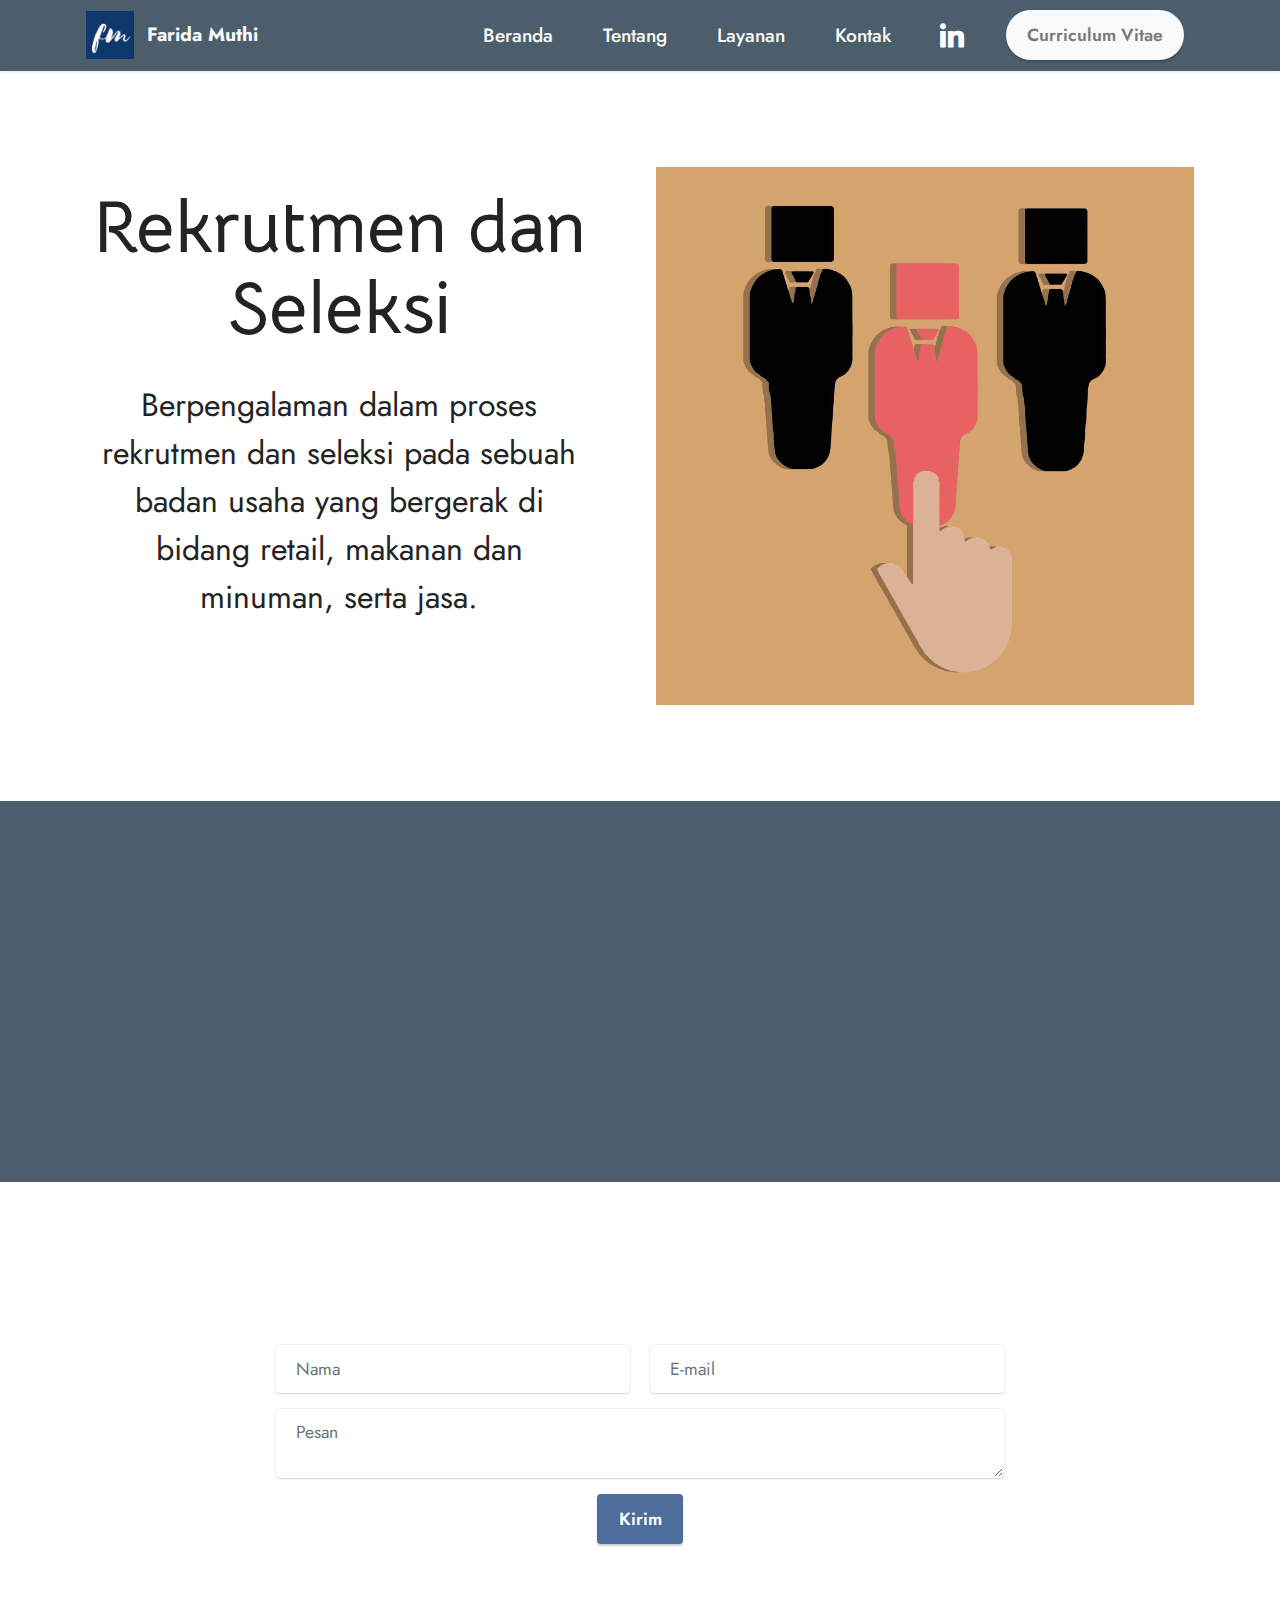
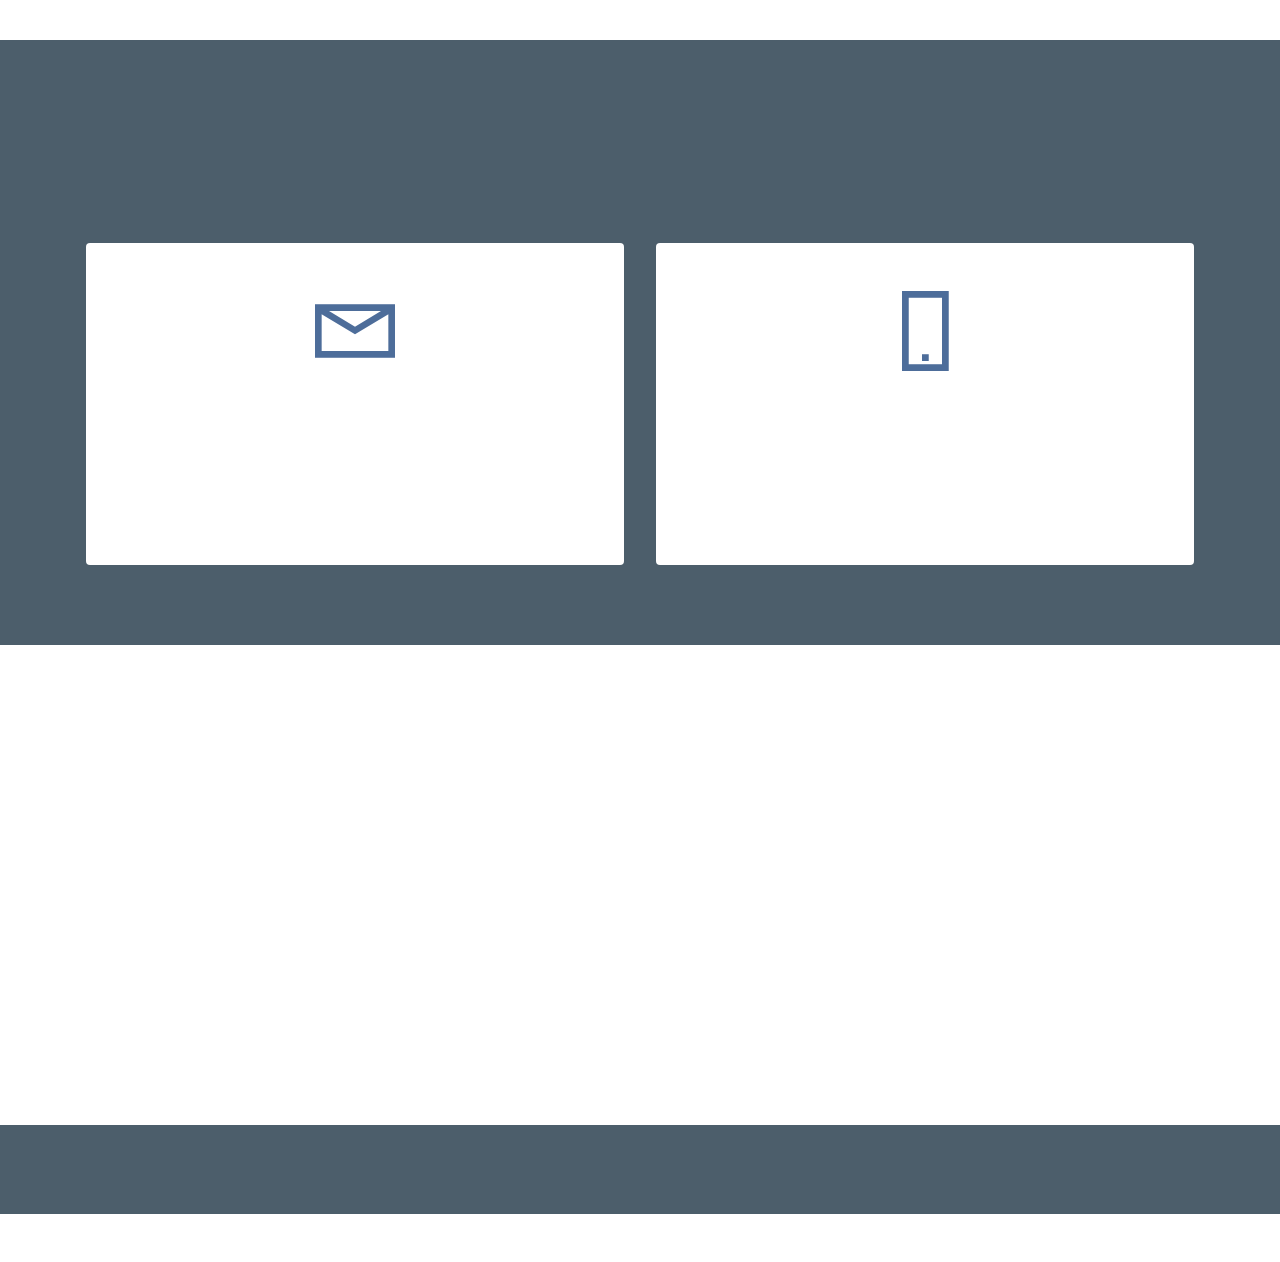
==== page1.html @ 834558ed "create github pages" ====
<!DOCTYPE html>
<html  >
<head>
  <!-- Site made with Mobirise Website Builder v5.6.0, https://mobirise.com -->
  <meta charset="UTF-8">
  <meta http-equiv="X-UA-Compatible" content="IE=edge">
  <meta name="generator" content="Mobirise v5.6.0, mobirise.com">
  <meta name="viewport" content="width=device-width, initial-scale=1, minimum-scale=1">
  <link rel="shortcut icon" href="assets/images/bailey-dupont-1.png" type="image/x-icon">
  <meta name="description" content="">
  
  
  <title>Rekrutmen dan Seleksi</title>
  <link rel="stylesheet" href="assets/web/assets/mobirise-icons2/mobirise2.css">
  <link rel="stylesheet" href="assets/bootstrap/css/bootstrap.min.css">
  <link rel="stylesheet" href="assets/bootstrap/css/bootstrap-grid.min.css">
  <link rel="stylesheet" href="assets/bootstrap/css/bootstrap-reboot.min.css">
  <link rel="stylesheet" href="assets/animatecss/animate.css">
  <link rel="stylesheet" href="assets/dropdown/css/style.css">
  <link rel="stylesheet" href="assets/socicon/css/styles.css">
  <link rel="stylesheet" href="assets/theme/css/style.css">
  <link rel="preload" href="https://fonts.googleapis.com/css?family=Bellota+Text:300,300i,400,400i,700,700i&display=swap" as="style" onload="this.onload=null;this.rel='stylesheet'">
  <noscript><link rel="stylesheet" href="https://fonts.googleapis.com/css?family=Bellota+Text:300,300i,400,400i,700,700i&display=swap"></noscript>
  <link rel="preload" href="https://fonts.googleapis.com/css2?family=Jost:ital,wght@0,400;0,700;1,400;1,700&display=swap&display=swap" as="style" onload="this.onload=null;this.rel='stylesheet'">
  <noscript><link rel="stylesheet" href="https://fonts.googleapis.com/css2?family=Jost:ital,wght@0,400;0,700;1,400;1,700&display=swap&display=swap"></noscript>
  <link rel="preload" as="style" href="assets/mobirise/css/mbr-additional.css"><link rel="stylesheet" href="assets/mobirise/css/mbr-additional.css" type="text/css">
  
  
  
  
</head>
<body>
  
  <section data-bs-version="5.1" class="menu menu1 cid-sYSXwxnLnl" once="menu" id="menu1-2">
    

    <nav class="navbar navbar-dropdown navbar-expand-lg">
        <div class="container">
            <div class="navbar-brand">
                <span class="navbar-logo">
                    <a href="index.html#top">
                        <img src="assets/images/bailey-dupont-1.png" alt="Mobirise" style="height: 3rem;">
                    </a>
                </span>
                <span class="navbar-caption-wrap"><a class="navbar-caption text-white text-primary display-7" href="index.html#top">Farida Muthi</a></span>
            </div>
            <button class="navbar-toggler" type="button" data-toggle="collapse" data-bs-toggle="collapse" data-target="#navbarSupportedContent" data-bs-target="#navbarSupportedContent" aria-controls="navbarNavAltMarkup" aria-expanded="false" aria-label="Toggle navigation">
                <div class="hamburger">
                    <span></span>
                    <span></span>
                    <span></span>
                    <span></span>
                </div>
            </button>
            <div class="collapse navbar-collapse" id="navbarSupportedContent">
                <ul class="navbar-nav nav-dropdown" data-app-modern-menu="true"><li class="nav-item"><a class="nav-link link text-white text-primary display-7" href="index.html#header1-0">Beranda</a></li><li class="nav-item"><a class="nav-link link text-white text-primary display-7" href="index.html#features12-6">Tentang</a></li>
                    <li class="nav-item"><a class="nav-link link text-white text-primary display-7" href="index.html#features3-4">Layanan</a></li>
                    <li class="nav-item"><a class="nav-link link text-white text-primary display-7" href="page3.html#contacts1-q">Kontak</a>
                    </li></ul>
                <div class="icons-menu">
                    <a class="iconfont-wrapper" href="https://www.linkedin.com/in/farida-muthi-ah-nufikarrahmah-3ab0201bb" target="_blank">
                        <span class="p-2 mbr-iconfont socicon-linkedin socicon"></span>
                    </a>
                    
                    
                    
                </div>
                <div class="navbar-buttons mbr-section-btn"><a class="btn btn-white display-4" href="https://docs.google.com/document/d/1shDUPEkPM0B78n5rnHs5VSztVj6Z0UzP/edit?usp=sharing&ouid=105430754308481717440&rtpof=true&sd=true">Curriculum Vitae</a></div>
            </div>
        </div>
    </nav>
</section>

<section data-bs-version="5.1" class="features11 cid-sYSXwyPkC7" id="features12-4">

    
    
    <div class="container">
        <div class="row align-items-center">
            <div class="col-12 col-lg">
                <div class="card-wrapper">
                    <div class="card-box">
                        <h4 class="card-title mbr-fonts-style mb-4 display-1"><strong>Rekrutmen dan Seleksi</strong></h4>
                        <p class="mbr-text mbr-fonts-style mb-4 display-5">Berpengalaman dalam proses rekrutmen dan seleksi pada sebuah badan usaha yang bergerak di bidang retail, makanan dan minuman, serta jasa.</p><p><br></p><p></p>
                        <div class="mbr-text mbr-fonts-style counter-container display-7"></div>
                        
                    </div>
                </div>
            </div>
            <div class="col-12 col-lg-6 md-pb">
                <div class="image-wrapper">
                    <img src="assets/images/mbr-4.png" alt="Mobirise">
                </div>
            </div>
        </div>
    </div>
</section>

<section data-bs-version="5.1" class="content8 cid-sYT0D0Eu7Q" id="content8-a">
    
    <div class="container">
        <div class="row justify-content-center">
            <div class="counter-container col-md-12 col-lg-10">
                
                <div class="mbr-text mbr-fonts-style display-7">
                    <ul>
                        <li><strong>Mendapatkan calon kandidat sebanyak-banyaknya.&nbsp;</strong>Anda tidak perlu bingung untuk mendapatkan banyak calon karyawan. <a href="page1.html#form5-s" class="text-warning text-primary">Coba sekarang!</a></li>
                        <li><strong>Proses seleksi dengan berbagai rangkaian tes. </strong>Semua proses akan ditangani dengan maksimal. <a href="page1.html#form5-s" class="text-warning text-primary">Coba sekarang!</a></li>
                        <li><strong>Penuhi posisi dengan kandidat terbaik. </strong>Dapatkan karyawan yang tepat untuk posisi terbaik perusahaan. <a href="page1.html#form5-s" class="text-warning text-primary">Coba sekarang!</a></li>
                    </ul>
                </div>
            </div>
        </div>
    </div>
</section>

<section data-bs-version="5.1" class="form5 cid-sZjpmdF2rJ" id="form5-s">
    
    
    <div class="container">
        <div class="mbr-section-head">
            <h3 class="mbr-section-title mbr-fonts-style align-center mb-0 display-2">
                <strong>Kirim Pesan</strong></h3>
            
        </div>
        <div class="row justify-content-center mt-4">
            <div class="col-lg-8 mx-auto mbr-form" data-form-type="formoid">
                <form action="https://mobirise.eu/" method="POST" class="mbr-form form-with-styler" data-form-title="Form Name"><input type="hidden" name="email" data-form-email="true" value="5MX0TG/jhvuddxsSS+L6E8cNlAWQXwQp5PQRH2P7K+poK5fKbwC+MyLjczdYlK3WTxWCQoKgL7465f/I40ixC6d3LB/Njp+lbtdcK78lYhuCUIp1bmclO8O9xiwnNzel">
                    <div class="row">
                        <div hidden="hidden" data-form-alert="" class="alert alert-success col-12">Thanks for filling out the form!</div>
                        <div hidden="hidden" data-form-alert-danger="" class="alert alert-danger col-12">
                            Oops...! some problem!
                        </div>
                    </div>
                    <div class="dragArea row">
                        <div class="col-md col-sm-12 form-group mb-3" data-for="name">
                            <input type="text" name="name" placeholder="Nama" data-form-field="name" class="form-control" value="" id="name-form5-s">
                        </div>
                        <div class="col-md col-sm-12 form-group mb-3" data-for="email">
                            <input type="email" name="email" placeholder="E-mail" data-form-field="email" class="form-control" value="" id="email-form5-s">
                        </div>
                        
                        <div class="col-12 form-group mb-3" data-for="textarea">
                            <textarea name="textarea" placeholder="Pesan" data-form-field="textarea" class="form-control" id="textarea-form5-s"></textarea>
                        </div>
                        <div class="col-lg-12 col-md-12 col-sm-12 align-center mbr-section-btn"><button type="submit" class="btn btn-primary display-4">Kirim</button></div>
                    </div>
                </form>
            </div>
        </div>
    </div>
</section>

<section data-bs-version="5.1" class="contacts1 cid-sYSXwBkGWJ" id="contacts1-7">

    

    
    <div class="container">
        <div class="mbr-section-head">
            <h3 class="mbr-section-title mbr-fonts-style align-center mb-0 display-2">
                <strong>Kontak Saya</strong></h3>
            <h4 class="mbr-section-subtitle mbr-fonts-style align-center mb-0 mt-2 display-5">
                Hubungi saya melalui kontak di bawah ini</h4>
        </div>
        <div class="row justify-content-center mt-4">
            <div class="card col-12 col-lg-6">
                <div class="card-wrapper">
                    <div class="card-box align-center">
                        <div class="image-wrapper">
                            <span class="mbr-iconfont mobi-mbri-letter mobi-mbri"></span>
                        </div>
                        <h4 class="card-title mbr-fonts-style mb-2 display-2">
                            <strong>Email</strong>
                        </h4>
                        <p class="mbr-text mbr-fonts-style mb-2 display-4">
                            Saya akan balas sesegera mungkin</p>
                        <h5 class="link mbr-fonts-style display-7"><a href="mailto:faridamuthi@gmail.com" class="text-primary">Kirim&nbsp;email</a>
                        </h5>
                    </div>
                </div>
            </div>
            <div class="card col-12 col-lg-6">
                <div class="card-wrapper">
                    <div class="card-box align-center">
                        <div class="image-wrapper">
                            <span class="mbr-iconfont mobi-mbri-mobile-2 mobi-mbri"></span>
                        </div>
                        <h4 class="card-title mbr-fonts-style align-center mb-2 display-2">
                            <strong>Phone</strong>
                        </h4>
                        <p class="mbr-text mbr-fonts-style mb-2 display-4">
                            Senin-Jumat 09:00 - 17:00</p>
                        <h5 class="link mbr-black mbr-fonts-style display-7">
                            <a href="https://wa.me/6285701899709" class="text-primary">Chat via WhatsApp&nbsp;</a></h5>
                    </div>
                </div>
            </div>
        </div>
    </div>
</section>

<section data-bs-version="5.1" class="map2 cid-sYSXwC94y6" id="map2-8">
    
    
    <div>
        
        <div class="google-map"><iframe frameborder="0" style="border:0" src="https://www.google.com/maps/embed/v1/place?key=AIzaSyCNveGQ9bfpKFwWzQLLftrR9hNiHwdqQG8&amp;q=Univeritas Negeri Yogyakarta" allowfullscreen=""></iframe></div>
    </div>
</section>

<section data-bs-version="5.1" class="footer7 cid-sYSXwDzULH" once="footers" id="footer7-9">

    

    

    <div class="container">
        <div class="media-container-row align-center mbr-white">
            <div class="col-12">
                <p class="mbr-text mb-0 mbr-fonts-style display-7">
                    © Copyright 2022, Farida Muthi - All Rights Reserved
                </p>
            </div>
        </div>
    </div>
</section><section style="background-color: #fff; font-family: -apple-system, BlinkMacSystemFont, 'Segoe UI', 'Roboto', 'Helvetica Neue', Arial, sans-serif; color:#aaa; font-size:12px; padding: 0; align-items: center; display: flex;"><a href="https://mobirise.site/l" style="flex: 1 1; height: 3rem; padding-left: 1rem;"></a><p style="flex: 0 0 auto; margin:0; padding-right:1rem;"><a href="https://mobirise.site/q" style="color:#aaa;">This site</a> was created with Mobirise web template</p></section><script src="assets/bootstrap/js/bootstrap.bundle.min.js"></script>  <script src="assets/smoothscroll/smooth-scroll.js"></script>  <script src="assets/ytplayer/index.js"></script>  <script src="assets/dropdown/js/navbar-dropdown.js"></script>  <script src="assets/theme/js/script.js"></script>  <script src="assets/formoid/formoid.min.js"></script>  
  
  
 <div id="scrollToTop" class="scrollToTop mbr-arrow-up"><a style="text-align: center;"><i class="mbr-arrow-up-icon mbr-arrow-up-icon-cm cm-icon cm-icon-smallarrow-up"></i></a></div>
    <input name="animation" type="hidden">
  </body>
</html>
---- assets/web/assets/mobirise-icons2/mobirise2.css ----
@font-face {
  font-family: 'Moririse2';
  font-display: swap;
  src:  url('mobirise2.eot?f2bix4');
  src:  url('mobirise2.eot?f2bix4#iefix') format('embedded-opentype'),
    url('mobirise2.ttf?f2bix4') format('truetype'),
    url('mobirise2.woff?f2bix4') format('woff'),
    url('mobirise2.svg?f2bix4#mobirise2') format('svg');
  font-weight: normal;
  font-style: normal;
}

[class^="mobi-"], [class*=" mobi-"] {
  /* use !important to prevent issues with browser extensions that change fonts */
  font-family: 'Moririse2' !important;
  speak: none;
  font-style: normal;
  font-weight: normal;
  font-variant: normal;
  text-transform: none;
  line-height: 1;

  /* Better Font Rendering =========== */
  -webkit-font-smoothing: antialiased;
  -moz-osx-font-smoothing: grayscale;
}

.mobi-mbri-add-submenu:before {
  content: "\e900";
}
.mobi-mbri-alert:before {
  content: "\e901";
}
.mobi-mbri-align-center:before {
  content: "\e902";
}
.mobi-mbri-align-justify:before {
  content: "\e903";
}
.mobi-mbri-align-left:before {
  content: "\e904";
}
.mobi-mbri-align-right:before {
  content: "\e905";
}
.mobi-mbri-android:before {
  content: "\e906";
}
.mobi-mbri-apple:before {
  content: "\e907";
}
.mobi-mbri-arrow-down:before {
  content: "\e908";
}
.mobi-mbri-arrow-next:before {
  content: "\e909";
}
.mobi-mbri-arrow-prev:before {
  content: "\e90a";
}
.mobi-mbri-arrow-up:before {
  content: "\e90b";
}
.mobi-mbri-bold:before {
  content: "\e90c";
}
.mobi-mbri-bookmark:before {
  content: "\e90d";
}
.mobi-mbri-bootstrap:before {
  content: "\e90e";
}
.mobi-mbri-briefcase:before {
  content: "\e90f";
}
.mobi-mbri-browse:before {
  content: "\e910";
}
.mobi-mbri-bulleted-list:before {
  content: "\e911";
}
.mobi-mbri-calendar:before {
  content: "\e912";
}
.mobi-mbri-camera:before {
  content: "\e913";
}
.mobi-mbri-cart-add:before {
  content: "\e914";
}
.mobi-mbri-cart-full:before {
  content: "\e915";
}
.mobi-mbri-cash:before {
  content: "\e916";
}
.mobi-mbri-change-style:before {
  content: "\e917";
}
.mobi-mbri-chat:before {
  content: "\e918";
}
.mobi-mbri-clock:before {
  content: "\e919";
}
.mobi-mbri-close:before {
  content: "\e91a";
}
.mobi-mbri-cloud:before {
  content: "\e91b";
}
.mobi-mbri-code:before {
  content: "\e91c";
}
.mobi-mbri-contact-form:before {
  content: "\e91d";
}
.mobi-mbri-credit-card:before {
  content: "\e91e";
}
.mobi-mbri-cursor-click:before {
  content: "\e91f";
}
.mobi-mbri-cust-feedback:before {
  content: "\e920";
}
.mobi-mbri-database:before {
  content: "\e921";
}
.mobi-mbri-delivery:before {
  content: "\e922";
}
.mobi-mbri-desktop:before {
  content: "\e923";
}
.mobi-mbri-devices:before {
  content: "\e924";
}
.mobi-mbri-down:before {
  content: "\e925";
}
.mobi-mbri-download-2:before {
  content: "\e926";
}
.mobi-mbri-download:before {
  content: "\e927";
}
.mobi-mbri-drag-n-drop-2:before {
  content: "\e928";
}
.mobi-mbri-drag-n-drop:before {
  content: "\e929";
}
.mobi-mbri-edit-2:before {
  content: "\e92a";
}
.mobi-mbri-edit:before {
  content: "\e92b";
}
.mobi-mbri-error:before {
  content: "\e92c";
}
.mobi-mbri-extension:before {
  content: "\e92d";
}
.mobi-mbri-features:before {
  content: "\e92e";
}
.mobi-mbri-file:before {
  content: "\e92f";
}
.mobi-mbri-flag:before {
  content: "\e930";
}
.mobi-mbri-folder:before {
  content: "\e931";
}
.mobi-mbri-gift:before {
  content: "\e932";
}
.mobi-mbri-github:before {
  content: "\e933";
}
.mobi-mbri-globe-2:before {
  content: "\e934";
}
.mobi-mbri-globe:before {
  content: "\e935";
}
.mobi-mbri-growing-chart:before {
  content: "\e936";
}
.mobi-mbri-hearth:before {
  content: "\e937";
}
.mobi-mbri-help:before {
  content: "\e938";
}
.mobi-mbri-home:before {
  content: "\e939";
}
.mobi-mbri-hot-cup:before {
  content: "\e93a";
}
.mobi-mbri-idea:before {
  content: "\e93b";
}
.mobi-mbri-image-gallery:before {
  content: "\e93c";
}
.mobi-mbri-image-slider:before {
  content: "\e93d";
}
.mobi-mbri-info:before {
  content: "\e93e";
}
.mobi-mbri-italic:before {
  content: "\e93f";
}
.mobi-mbri-key:before {
  content: "\e940";
}
.mobi-mbri-laptop:before {
  content: "\e941";
}
.mobi-mbri-layers:before {
  content: "\e942";
}
.mobi-mbri-left-right:before {
  content: "\e943";
}
.mobi-mbri-left:before {
  content: "\e944";
}
.mobi-mbri-letter:before {
  content: "\e945";
}
.mobi-mbri-like:before {
  content: "\e946";
}
.mobi-mbri-link:before {
  content: "\e947";
}
.mobi-mbri-lock:before {
  content: "\e948";
}
.mobi-mbri-login:before {
  content: "\e949";
}
.mobi-mbri-logout:before {
  content: "\e94a";
}
.mobi-mbri-magic-stick:before {
  content: "\e94b";
}
.mobi-mbri-map-pin:before {
  content: "\e94c";
}
.mobi-mbri-menu:before {
  content: "\e94d";
}
.mobi-mbri-mobile-2:before {
  content: "\e94e";
}
.mobi-mbri-mobile-horizontal:before {
  content: "\e94f";
}
.mobi-mbri-mobile:before {
  content: "\e950";
}
.mobi-mbri-mobirise:before {
  content: "\e951";
}
.mobi-mbri-more-horizontal:before {
  content: "\e952";
}
.mobi-mbri-more-vertical:before {
  content: "\e953";
}
.mobi-mbri-music:before {
  content: "\e954";
}
.mobi-mbri-new-file:before {
  content: "\e955";
}
.mobi-mbri-numbered-list:before {
  content: "\e956";
}
.mobi-mbri-opened-folder:before {
  content: "\e957";
}
.mobi-mbri-pages:before {
  content: "\e958";
}
.mobi-mbri-paper-plane:before {
  content: "\e959";
}
.mobi-mbri-paperclip:before {
  content: "\e95a";
}
.mobi-mbri-phone:before {
  content: "\e95b";
}
.mobi-mbri-photo:before {
  content: "\e95c";
}
.mobi-mbri-photos:before {
  content: "\e95d";
}
.mobi-mbri-pin:before {
  content: "\e95e";
}
.mobi-mbri-play:before {
  content: "\e95f";
}
.mobi-mbri-plus:before {
  content: "\e960";
}
.mobi-mbri-preview:before {
  content: "\e961";
}
.mobi-mbri-print:before {
  content: "\e962";
}
.mobi-mbri-protect:before {
  content: "\e963";
}
.mobi-mbri-question:before {
  content: "\e964";
}
.mobi-mbri-quote-left:before {
  content: "\e965";
}
.mobi-mbri-quote-right:before {
  content: "\e966";
}
.mobi-mbri-redo:before {
  content: "\e967";
}
.mobi-mbri-refresh:before {
  content: "\e968";
}
.mobi-mbri-responsive-2:before {
  content: "\e969";
}
.mobi-mbri-responsive:before {
  content: "\e96a";
}
.mobi-mbri-right:before {
  content: "\e96b";
}
.mobi-mbri-rocket:before {
  content: "\e96c";
}
.mobi-mbri-sad-face:before {
  content: "\e96d";
}
.mobi-mbri-sale:before {
  content: "\e96e";
}
.mobi-mbri-save:before {
  content: "\e96f";
}
.mobi-mbri-search:before {
  content: "\e970";
}
.mobi-mbri-setting-2:before {
  content: "\e971";
}
.mobi-mbri-setting-3:before {
  content: "\e972";
}
.mobi-mbri-setting:before {
  content: "\e973";
}
.mobi-mbri-share:before {
  content: "\e974";
}
.mobi-mbri-shopping-bag:before {
  content: "\e975";
}
.mobi-mbri-shopping-basket:before {
  content: "\e976";
}
.mobi-mbri-shopping-cart:before {
  content: "\e977";
}
.mobi-mbri-sites:before {
  content: "\e978";
}
.mobi-mbri-smile-face:before {
  content: "\e979";
}
.mobi-mbri-speed:before {
  content: "\e97a";
}
.mobi-mbri-star:before {
  content: "\e97b";
}
.mobi-mbri-success:before {
  content: "\e97c";
}
.mobi-mbri-sun:before {
  content: "\e97d";
}
.mobi-mbri-sun2:before {
  content: "\e97e";
}
.mobi-mbri-tablet-vertical:before {
  content: "\e97f";
}
.mobi-mbri-tablet:before {
  content: "\e980";
}
.mobi-mbri-target:before {
  content: "\e981";
}
.mobi-mbri-timer:before {
  content: "\e982";
}
.mobi-mbri-to-ftp:before {
  content: "\e983";
}
.mobi-mbri-to-local-drive:before {
  content: "\e984";
}
.mobi-mbri-touch-swipe:before {
  content: "\e985";
}
.mobi-mbri-touch:before {
  content: "\e986";
}
.mobi-mbri-trash:before {
  content: "\e987";
}
.mobi-mbri-underline:before {
  content: "\e988";
}
.mobi-mbri-undo:before {
  content: "\e989";
}
.mobi-mbri-unlink:before {
  content: "\e98a";
}
.mobi-mbri-unlock:before {
  content: "\e98b";
}
.mobi-mbri-up-down:before {
  content: "\e98c";
}
.mobi-mbri-up:before {
  content: "\e98d";
}
.mobi-mbri-update:before {
  content: "\e98e";
}
.mobi-mbri-upload-2:before {
  content: "\e98f";
}
.mobi-mbri-upload:before {
  content: "\e990";
}
.mobi-mbri-user-2:before {
  content: "\e991";
}
.mobi-mbri-user:before {
  content: "\e992";
}
.mobi-mbri-users:before {
  content: "\e993";
}
.mobi-mbri-video-play:before {
  content: "\e994";
}
.mobi-mbri-video:before {
  content: "\e995";
}
.mobi-mbri-watch:before {
  content: "\e996";
}
.mobi-mbri-website-theme-2:before {
  content: "\e997";
}
.mobi-mbri-website-theme:before {
  content: "\e998";
}
.mobi-mbri-wifi:before {
  content: "\e999";
}
.mobi-mbri-windows:before {
  content: "\e99a";
}
.mobi-mbri-zoom-in:before {
  content: "\e99b";
}
.mobi-mbri-zoom-out:before {
  content: "\e99c";
}
---- assets/dropdown/css/style.css ----
.navbar-dropdown {
  left: 0;
  padding: 0;
  position: absolute;
  right: 0;
  top: 0;
  transition: all 0.45s ease;
  z-index: 1030;
  background: #282828; }
  .navbar-dropdown .navbar-logo {
    margin-right: 0.8rem;
    transition: margin 0.3s ease-in-out;
    vertical-align: middle; }
    .navbar-dropdown .navbar-logo img {
      height: 3.125rem;
      transition: all 0.3s ease-in-out; }
    .navbar-dropdown .navbar-logo.mbr-iconfont {
      font-size: 3.125rem;
      line-height: 3.125rem; }
  .navbar-dropdown .navbar-caption {
    font-weight: 700;
    white-space: normal;
    vertical-align: -4px;
    line-height: 3.125rem !important; }
    .navbar-dropdown .navbar-caption, .navbar-dropdown .navbar-caption:hover {
      color: inherit;
      text-decoration: none; }
  .navbar-dropdown .mbr-iconfont + .navbar-caption {
    vertical-align: -1px; }
  .navbar-dropdown.navbar-fixed-top {
    position: fixed; }
  .navbar-dropdown .navbar-brand span {
    vertical-align: -4px; }
  .navbar-dropdown.bg-color.transparent {
    background: none; }
  .navbar-dropdown.navbar-short .navbar-brand {
    padding: 0.625rem 0; }
    .navbar-dropdown.navbar-short .navbar-brand span {
      vertical-align: -1px; }
  .navbar-dropdown.navbar-short .navbar-caption {
    line-height: 2.375rem !important;
    vertical-align: -2px; }
  .navbar-dropdown.navbar-short .navbar-logo {
    margin-right: 0.5rem; }
    .navbar-dropdown.navbar-short .navbar-logo img {
      height: 2.375rem; }
    .navbar-dropdown.navbar-short .navbar-logo.mbr-iconfont {
      font-size: 2.375rem;
      line-height: 2.375rem; }
  .navbar-dropdown.navbar-short .mbr-table-cell {
    height: 3.625rem; }
  .navbar-dropdown .navbar-close {
    left: 0.6875rem;
    position: fixed;
    top: 0.75rem;
    z-index: 1000; }
  .navbar-dropdown .hamburger-icon {
    content: "";
    display: inline-block;
    vertical-align: middle;
    width: 16px;
    -webkit-box-shadow: 0 -6px 0 1px #282828,0 0 0 1px #282828,0 6px 0 1px #282828;
    -moz-box-shadow: 0 -6px 0 1px #282828,0 0 0 1px #282828,0 6px 0 1px #282828;
    box-shadow: 0 -6px 0 1px #282828,0 0 0 1px #282828,0 6px 0 1px #282828; }

.dropdown-menu .dropdown-toggle[data-toggle="dropdown-submenu"]::after {
  border-bottom: 0.35em solid transparent;
  border-left: 0.35em solid;
  border-right: 0;
  border-top: 0.35em solid transparent;
  margin-left: 0.3rem; }

.dropdown-menu .dropdown-item:focus {
  outline: 0; }

.nav-dropdown {
  font-size: 0.75rem;
  font-weight: 500;
  height: auto !important; }
  .nav-dropdown .nav-btn {
    padding-left: 1rem; }
  .nav-dropdown .link {
    margin: .667em 1.667em;
    font-weight: 500;
    padding: 0;
    transition: color .2s ease-in-out; }
    .nav-dropdown .link.dropdown-toggle {
      margin-right: 2.583em; }
      .nav-dropdown .link.dropdown-toggle::after {
        margin-left: .25rem;
        border-top: 0.35em solid;
        border-right: 0.35em solid transparent;
        border-left: 0.35em solid transparent;
        border-bottom: 0; }
      .nav-dropdown .link.dropdown-toggle[aria-expanded="true"] {
        margin: 0;
        padding: 0.667em 3.263em  0.667em 1.667em; }
  .nav-dropdown .link::after,
  .nav-dropdown .dropdown-item::after {
    color: inherit; }
  .nav-dropdown .btn {
    font-size: 0.75rem;
    font-weight: 700;
    letter-spacing: 0;
    margin-bottom: 0;
    padding-left: 1.25rem;
    padding-right: 1.25rem; }
  .nav-dropdown .dropdown-menu {
    border-radius: 0;
    border: 0;
    left: 0;
    margin: 0;
    padding-bottom: 1.25rem;
    padding-top: 1.25rem;
    position: relative; }
  .nav-dropdown .dropdown-submenu {
    margin-left: 0.125rem;
    top: 0; }
  .nav-dropdown .dropdown-item {
    font-weight: 500;
    line-height: 2;
    padding: 0.3846em 4.615em 0.3846em 1.5385em;
    position: relative;
    transition: color .2s ease-in-out, background-color .2s ease-in-out; }
    .nav-dropdown .dropdown-item::after {
      margin-top: -0.3077em;
      position: absolute;
      right: 1.1538em;
      top: 50%; }
    .nav-dropdown .dropdown-item:focus, .nav-dropdown .dropdown-item:hover {
      background: none; }

@media (max-width: 767px) {
  .nav-dropdown.navbar-toggleable-sm {
    bottom: 0;
    display: none;
    left: 0;
    overflow-x: hidden;
    position: fixed;
    top: 0;
    transform: translateX(-100%);
    -ms-transform: translateX(-100%);
    -webkit-transform: translateX(-100%);
    width: 18.75rem;
    z-index: 999; } }
.nav-dropdown.navbar-toggleable-xl {
  bottom: 0;
  display: none;
  left: 0;
  overflow-x: hidden;
  position: fixed;
  top: 0;
  transform: translateX(-100%);
  -ms-transform: translateX(-100%);
  -webkit-transform: translateX(-100%);
  width: 18.75rem;
  z-index: 999; }

.nav-dropdown-sm {
  display: block !important;
  overflow-x: hidden;
  overflow: auto;
  padding-top: 3.875rem; }
  .nav-dropdown-sm::after {
    content: "";
    display: block;
    height: 3rem;
    width: 100%; }
  .nav-dropdown-sm.collapse.in ~ .navbar-close {
    display: block !important; }
  .nav-dropdown-sm.collapsing, .nav-dropdown-sm.collapse.in {
    transform: translateX(0);
    -ms-transform: translateX(0);
    -webkit-transform: translateX(0);
    transition: all 0.25s ease-out;
    -webkit-transition: all 0.25s ease-out;
    background: #282828; }
  .nav-dropdown-sm.collapsing[aria-expanded="false"] {
    transform: translateX(-100%);
    -ms-transform: translateX(-100%);
    -webkit-transform: translateX(-100%); }
  .nav-dropdown-sm .nav-item {
    display: block;
    margin-left: 0 !important;
    padding-left: 0; }
  .nav-dropdown-sm .link,
  .nav-dropdown-sm .dropdown-item {
    border-top: 1px dotted rgba(255, 255, 255, 0.1);
    font-size: 0.8125rem;
    line-height: 1.6;
    margin: 0 !important;
    padding: 0.875rem 2.4rem 0.875rem 1.5625rem !important;
    position: relative;
    white-space: normal; }
    .nav-dropdown-sm .link:focus, .nav-dropdown-sm .link:hover,
    .nav-dropdown-sm .dropdown-item:focus,
    .nav-dropdown-sm .dropdown-item:hover {
      background: rgba(0, 0, 0, 0.2) !important;
      color: #c0a375; }
  .nav-dropdown-sm .nav-btn {
    position: relative;
    padding: 1.5625rem 1.5625rem 0 1.5625rem; }
    .nav-dropdown-sm .nav-btn::before {
      border-top: 1px dotted rgba(255, 255, 255, 0.1);
      content: "";
      left: 0;
      position: absolute;
      top: 0;
      width: 100%; }
    .nav-dropdown-sm .nav-btn + .nav-btn {
      padding-top: 0.625rem; }
      .nav-dropdown-sm .nav-btn + .nav-btn::before {
        display: none; }
  .nav-dropdown-sm .btn {
    padding: 0.625rem 0; }
  .nav-dropdown-sm .dropdown-toggle[data-toggle="dropdown-submenu"]::after {
    margin-left: .25rem;
    border-top: 0.35em solid;
    border-right: 0.35em solid transparent;
    border-left: 0.35em solid transparent;
    border-bottom: 0; }
  .nav-dropdown-sm .dropdown-toggle[data-toggle="dropdown-submenu"][aria-expanded="true"]::after {
    border-top: 0;
    border-right: 0.35em solid transparent;
    border-left: 0.35em solid transparent;
    border-bottom: 0.35em solid; }
  .nav-dropdown-sm .dropdown-menu {
    margin: 0;
    padding: 0;
    position: relative;
    top: 0;
    left: 0;
    width: 100%;
    border: 0;
    float: none;
    border-radius: 0;
    background: none; }
  .nav-dropdown-sm .dropdown-submenu {
    left: 100%;
    margin-left: 0.125rem;
    margin-top: -1.25rem;
    top: 0; }

.navbar-toggleable-sm .nav-dropdown .dropdown-menu {
  position: absolute; }

.navbar-toggleable-sm .nav-dropdown .dropdown-submenu {
  left: 100%;
  margin-left: 0.125rem;
  margin-top: -1.25rem;
  top: 0; }

.navbar-toggleable-sm.opened .nav-dropdown .dropdown-menu {
  position: relative; }

.navbar-toggleable-sm.opened .nav-dropdown .dropdown-submenu {
  left: 0;
  margin-left: 00rem;
  margin-top: 0rem;
  top: 0; }

.is-builder .nav-dropdown.collapsing {
  transition: none !important; }
---- assets/socicon/css/styles.css ----
@charset "UTF-8";

@font-face {
  font-family: 'Socicon';
  src:  url('../fonts/socicon.eot');
  src:  url('../fonts/socicon.eot?#iefix') format('embedded-opentype'),
    url('../fonts/socicon.woff2') format('woff2'),
    url('../fonts/socicon.ttf') format('truetype'),
    url('../fonts/socicon.woff') format('woff'),
    url('../fonts/socicon.svg#socicon') format('svg');
  font-weight: normal;
  font-style: normal;
  font-display: swap;
}

[data-icon]:before {
  font-family: "socicon" !important;
  content: attr(data-icon);
  font-style: normal !important;
  font-weight: normal !important;
  font-variant: normal !important;
  text-transform: none !important;
  speak: none;
  line-height: 1;
  -webkit-font-smoothing: antialiased;
  -moz-osx-font-smoothing: grayscale;
}

[class^="socicon-"], [class*=" socicon-"] {
  /* use !important to prevent issues with browser extensions that change fonts */
  font-family: 'Socicon' !important;
  speak: none;
  font-style: normal;
  font-weight: normal;
  font-variant: normal;
  text-transform: none;
  line-height: 1;

  /* Better Font Rendering =========== */
  -webkit-font-smoothing: antialiased;
  -moz-osx-font-smoothing: grayscale;
}

.socicon-eitaa:before {
  content: "\e97c";
}
.socicon-soroush:before {
  content: "\e97d";
}
.socicon-bale:before {
  content: "\e97e";
}
.socicon-zazzle:before {
  content: "\e97b";
}
.socicon-society6:before {
  content: "\e97a";
}
.socicon-redbubble:before {
  content: "\e979";
}
.socicon-avvo:before {
  content: "\e978";
}
.socicon-stitcher:before {
  content: "\e977";
}
.socicon-googlehangouts:before {
  content: "\e974";
}
.socicon-dlive:before {
  content: "\e975";
}
.socicon-vsco:before {
  content: "\e976";
}
.socicon-flipboard:before {
  content: "\e973";
}
.socicon-ubuntu:before {
  content: "\e958";
}
.socicon-artstation:before {
  content: "\e959";
}
.socicon-invision:before {
  content: "\e95a";
}
.socicon-torial:before {
  content: "\e95b";
}
.socicon-collectorz:before {
  content: "\e95c";
}
.socicon-seenthis:before {
  content: "\e95d";
}
.socicon-googleplaymusic:before {
  content: "\e95e";
}
.socicon-debian:before {
  content: "\e95f";
}
.socicon-filmfreeway:before {
  content: "\e960";
}
.socicon-gnome:before {
  content: "\e961";
}
.socicon-itchio:before {
  content: "\e962";
}
.socicon-jamendo:before {
  content: "\e963";
}
.socicon-mix:before {
  content: "\e964";
}
.socicon-sharepoint:before {
  content: "\e965";
}
.socicon-tinder:before {
  content: "\e966";
}
.socicon-windguru:before {
  content: "\e967";
}
.socicon-cdbaby:before {
  content: "\e968";
}
.socicon-elementaryos:before {
  content: "\e969";
}
.socicon-stage32:before {
  content: "\e96a";
}
.socicon-tiktok:before {
  content: "\e96b";
}
.socicon-gitter:before {
  content: "\e96c";
}
.socicon-letterboxd:before {
  content: "\e96d";
}
.socicon-threema:before {
  content: "\e96e";
}
.socicon-splice:before {
  content: "\e96f";
}
.socicon-metapop:before {
  content: "\e970";
}
.socicon-naver:before {
  content: "\e971";
}
.socicon-remote:before {
  content: "\e972";
}
.socicon-internet:before {
  content: "\e957";
}
.socicon-moddb:before {
  content: "\e94b";
}
.socicon-indiedb:before {
  content: "\e94c";
}
.socicon-traxsource:before {
  content: "\e94d";
}
.socicon-gamefor:before {
  content: "\e94e";
}
.socicon-pixiv:before {
  content: "\e94f";
}
.socicon-myanimelist:before {
  content: "\e950";
}
.socicon-blackberry:before {
  content: "\e951";
}
.socicon-wickr:before {
  content: "\e952";
}
.socicon-spip:before {
  content: "\e953";
}
.socicon-napster:before {
  content: "\e954";
}
.socicon-beatport:before {
  content: "\e955";
}
.socicon-hackerone:before {
  content: "\e956";
}
.socicon-hackernews:before {
  content: "\e946";
}
.socicon-smashwords:before {
  content: "\e947";
}
.socicon-kobo:before {
  content: "\e948";
}
.socicon-bookbub:before {
  content: "\e949";
}
.socicon-mailru:before {
  content: "\e94a";
}
.socicon-gitlab:before {
  content: "\e945";
}
.socicon-instructables:before {
  content: "\e944";
}
.socicon-portfolio:before {
  content: "\e943";
}
.socicon-codered:before {
  content: "\e940";
}
.socicon-origin:before {
  content: "\e941";
}
.socicon-nextdoor:before {
  content: "\e942";
}
.socicon-udemy:before {
  content: "\e93f";
}
.socicon-livemaster:before {
  content: "\e93e";
}
.socicon-crunchbase:before {
  content: "\e93b";
}
.socicon-homefy:before {
  content: "\e93c";
}
.socicon-calendly:before {
  content: "\e93d";
}
.socicon-realtor:before {
  content: "\e90f";
}
.socicon-tidal:before {
  content: "\e910";
}
.socicon-qobuz:before {
  content: "\e911";
}
.socicon-natgeo:before {
  content: "\e912";
}
.socicon-mastodon:before {
  content: "\e913";
}
.socicon-unsplash:before {
  content: "\e914";
}
.socicon-homeadvisor:before {
  content: "\e915";
}
.socicon-angieslist:before {
  content: "\e916";
}
.socicon-codepen:before {
  content: "\e917";
}
.socicon-slack:before {
  content: "\e918";
}
.socicon-openaigym:before {
  content: "\e919";
}
.socicon-logmein:before {
  content: "\e91a";
}
.socicon-fiverr:before {
  content: "\e91b";
}
.socicon-gotomeeting:before {
  content: "\e91c";
}
.socicon-aliexpress:before {
  content: "\e91d";
}
.socicon-guru:before {
  content: "\e91e";
}
.socicon-appstore:before {
  content: "\e91f";
}
.socicon-homes:before {
  content: "\e920";
}
.socicon-zoom:before {
  content: "\e921";
}
.socicon-alibaba:before {
  content: "\e922";
}
.socicon-craigslist:before {
  content: "\e923";
}
.socicon-wix:before {
  content: "\e924";
}
.socicon-redfin:before {
  content: "\e925";
}
.socicon-googlecalendar:before {
  content: "\e926";
}
.socicon-shopify:before {
  content: "\e927";
}
.socicon-freelancer:before {
  content: "\e928";
}
.socicon-seedrs:before {
  content: "\e929";
}
.socicon-bing:before {
  content: "\e92a";
}
.socicon-doodle:before {
  content: "\e92b";
}
.socicon-bonanza:before {
  content: "\e92c";
}
.socicon-squarespace:before {
  content: "\e92d";
}
.socicon-toptal:before {
  content: "\e92e";
}
.socicon-gust:before {
  content: "\e92f";
}
.socicon-ask:before {
  content: "\e930";
}
.socicon-trulia:before {
  content: "\e931";
}
.socicon-loomly:before {
  content: "\e932";
}
.socicon-ghost:before {
  content: "\e933";
}
.socicon-upwork:before {
  content: "\e934";
}
.socicon-fundable:before {
  content: "\e935";
}
.socicon-booking:before {
  content: "\e936";
}
.socicon-googlemaps:before {
  content: "\e937";
}
.socicon-zillow:before {
  content: "\e938";
}
.socicon-niconico:before {
  content: "\e939";
}
.socicon-toneden:before {
  content: "\e93a";
}
.socicon-augment:before {
  content: "\e908";
}
.socicon-bitbucket:before {
  content: "\e909";
}
.socicon-fyuse:before {
  content: "\e90a";
}
.socicon-yt-gaming:before {
  content: "\e90b";
}
.socicon-sketchfab:before {
  content: "\e90c";
}
.socicon-mobcrush:before {
  content: "\e90d";
}
.socicon-microsoft:before {
  content: "\e90e";
}
.socicon-pandora:before {
  content: "\e907";
}
.socicon-messenger:before {
  content: "\e906";
}
.socicon-gamewisp:before {
  content: "\e905";
}
.socicon-bloglovin:before {
  content: "\e904";
}
.socicon-tunein:before {
  content: "\e903";
}
.socicon-gamejolt:before {
  content: "\e901";
}
.socicon-trello:before {
  content: "\e902";
}
.socicon-spreadshirt:before {
  content: "\e900";
}
.socicon-500px:before {
  content: "\e000";
}
.socicon-8tracks:before {
  content: "\e001";
}
.socicon-airbnb:before {
  content: "\e002";
}
.socicon-alliance:before {
  content: "\e003";
}
.socicon-amazon:before {
  content: "\e004";
}
.socicon-amplement:before {
  content: "\e005";
}
.socicon-android:before {
  content: "\e006";
}
.socicon-angellist:before {
  content: "\e007";
}
.socicon-apple:before {
  content: "\e008";
}
.socicon-appnet:before {
  content: "\e009";
}
.socicon-baidu:before {
  content: "\e00a";
}
.socicon-bandcamp:before {
  content: "\e00b";
}
.socicon-battlenet:before {
  content: "\e00c";
}
.socicon-mixer:before {
  content: "\e00d";
}
.socicon-bebee:before {
  content: "\e00e";
}
.socicon-bebo:before {
  content: "\e00f";
}
.socicon-behance:before {
  content: "\e010";
}
.socicon-blizzard:before {
  content: "\e011";
}
.socicon-blogger:before {
  content: "\e012";
}
.socicon-buffer:before {
  content: "\e013";
}
.socicon-chrome:before {
  content: "\e014";
}
.socicon-coderwall:before {
  content: "\e015";
}
.socicon-curse:before {
  content: "\e016";
}
.socicon-dailymotion:before {
  content: "\e017";
}
.socicon-deezer:before {
  content: "\e018";
}
.socicon-delicious:before {
  content: "\e019";
}
.socicon-deviantart:before {
  content: "\e01a";
}
.socicon-diablo:before {
  content: "\e01b";
}
.socicon-digg:before {
  content: "\e01c";
}
.socicon-discord:before {
  content: "\e01d";
}
.socicon-disqus:before {
  content: "\e01e";
}
.socicon-douban:before {
  content: "\e01f";
}
.socicon-draugiem:before {
  content: "\e020";
}
.socicon-dribbble:before {
  content: "\e021";
}
.socicon-drupal:before {
  content: "\e022";
}
.socicon-ebay:before {
  content: "\e023";
}
.socicon-ello:before {
  content: "\e024";
}
.socicon-endomodo:before {
  content: "\e025";
}
.socicon-envato:before {
  content: "\e026";
}
.socicon-etsy:before {
  content: "\e027";
}
.socicon-facebook:before {
  content: "\e028";
}
.socicon-feedburner:before {
  content: "\e029";
}
.socicon-filmweb:before {
  content: "\e02a";
}
.socicon-firefox:before {
  content: "\e02b";
}
.socicon-flattr:before {
  content: "\e02c";
}
.socicon-flickr:before {
  content: "\e02d";
}
.socicon-formulr:before {
  content: "\e02e";
}
.socicon-forrst:before {
  content: "\e02f";
}
.socicon-foursquare:before {
  content: "\e030";
}
.socicon-friendfeed:before {
  content: "\e031";
}
.socicon-github:before {
  content: "\e032";
}
.socicon-goodreads:before {
  content: "\e033";
}
.socicon-google:before {
  content: "\e034";
}
.socicon-googlescholar:before {
  content: "\e035";
}
.socicon-googlegroups:before {
  content: "\e036";
}
.socicon-googlephotos:before {
  content: "\e037";
}
.socicon-googleplus:before {
  content: "\e038";
}
.socicon-grooveshark:before {
  content: "\e039";
}
.socicon-hackerrank:before {
  content: "\e03a";
}
.socicon-hearthstone:before {
  content: "\e03b";
}
.socicon-hellocoton:before {
  content: "\e03c";
}
.socicon-heroes:before {
  content: "\e03d";
}
.socicon-smashcast:before {
  content: "\e03e";
}
.socicon-horde:before {
  content: "\e03f";
}
.socicon-houzz:before {
  content: "\e040";
}
.socicon-icq:before {
  content: "\e041";
}
.socicon-identica:before {
  content: "\e042";
}
.socicon-imdb:before {
  content: "\e043";
}
.socicon-instagram:before {
  content: "\e044";
}
.socicon-issuu:before {
  content: "\e045";
}
.socicon-istock:before {
  content: "\e046";
}
.socicon-itunes:before {
  content: "\e047";
}
.socicon-keybase:before {
  content: "\e048";
}
.socicon-lanyrd:before {
  content: "\e049";
}
.socicon-lastfm:before {
  content: "\e04a";
}
.socicon-line:before {
  content: "\e04b";
}
.socicon-linkedin:before {
  content: "\e04c";
}
.socicon-livejournal:before {
  content: "\e04d";
}
.socicon-lyft:before {
  content: "\e04e";
}
.socicon-macos:before {
  content: "\e04f";
}
.socicon-mail:before {
  content: "\e050";
}
.socicon-medium:before {
  content: "\e051";
}
.socicon-meetup:before {
  content: "\e052";
}
.socicon-mixcloud:before {
  content: "\e053";
}
.socicon-modelmayhem:before {
  content: "\e054";
}
.socicon-mumble:before {
  content: "\e055";
}
.socicon-myspace:before {
  content: "\e056";
}
.socicon-newsvine:before {
  content: "\e057";
}
.socicon-nintendo:before {
  content: "\e058";
}
.socicon-npm:before {
  content: "\e059";
}
.socicon-odnoklassniki:before {
  content: "\e05a";
}
.socicon-openid:before {
  content: "\e05b";
}
.socicon-opera:before {
  content: "\e05c";
}
.socicon-outlook:before {
  content: "\e05d";
}
.socicon-overwatch:before {
  content: "\e05e";
}
.socicon-patreon:before {
  content: "\e05f";
}
.socicon-paypal:before {
  content: "\e060";
}
.socicon-periscope:before {
  content: "\e061";
}
.socicon-persona:before {
  content: "\e062";
}
.socicon-pinterest:before {
  content: "\e063";
}
.socicon-play:before {
  content: "\e064";
}
.socicon-player:before {
  content: "\e065";
}
.socicon-playstation:before {
  content: "\e066";
}
.socicon-pocket:before {
  content: "\e067";
}
.socicon-qq:before {
  content: "\e068";
}
.socicon-quora:before {
  content: "\e069";
}
.socicon-raidcall:before {
  content: "\e06a";
}
.socicon-ravelry:before {
  content: "\e06b";
}
.socicon-reddit:before {
  content: "\e06c";
}
.socicon-renren:before {
  content: "\e06d";
}
.socicon-researchgate:before {
  content: "\e06e";
}
.socicon-residentadvisor:before {
  content: "\e06f";
}
.socicon-reverbnation:before {
  content: "\e070";
}
.socicon-rss:before {
  content: "\e071";
}
.socicon-sharethis:before {
  content: "\e072";
}
.socicon-skype:before {
  content: "\e073";
}
.socicon-slideshare:before {
  content: "\e074";
}
.socicon-smugmug:before {
  content: "\e075";
}
.socicon-snapchat:before {
  content: "\e076";
}
.socicon-songkick:before {
  content: "\e077";
}
.socicon-soundcloud:before {
  content: "\e078";
}
.socicon-spotify:before {
  content: "\e079";
}
.socicon-stackexchange:before {
  content: "\e07a";
}
.socicon-stackoverflow:before {
  content: "\e07b";
}
.socicon-starcraft:before {
  content: "\e07c";
}
.socicon-stayfriends:before {
  content: "\e07d";
}
.socicon-steam:before {
  content: "\e07e";
}
.socicon-storehouse:before {
  content: "\e07f";
}
.socicon-strava:before {
  content: "\e080";
}
.socicon-streamjar:before {
  content: "\e081";
}
.socicon-stumbleupon:before {
  content: "\e082";
}
.socicon-swarm:before {
  content: "\e083";
}
.socicon-teamspeak:before {
  content: "\e084";
}
.socicon-teamviewer:before {
  content: "\e085";
}
.socicon-technorati:before {
  content: "\e086";
}
.socicon-telegram:before {
  content: "\e087";
}
.socicon-tripadvisor:before {
  content: "\e088";
}
.socicon-tripit:before {
  content: "\e089";
}
.socicon-triplej:before {
  content: "\e08a";
}
.socicon-tumblr:before {
  content: "\e08b";
}
.socicon-twitch:before {
  content: "\e08c";
}
.socicon-twitter:before {
  content: "\e08d";
}
.socicon-uber:before {
  content: "\e08e";
}
.socicon-ventrilo:before {
  content: "\e08f";
}
.socicon-viadeo:before {
  content: "\e090";
}
.socicon-viber:before {
  content: "\e091";
}
.socicon-viewbug:before {
  content: "\e092";
}
.socicon-vimeo:before {
  content: "\e093";
}
.socicon-vine:before {
  content: "\e094";
}
.socicon-vkontakte:before {
  content: "\e095";
}
.socicon-warcraft:before {
  content: "\e096";
}
.socicon-wechat:before {
  content: "\e097";
}
.socicon-weibo:before {
  content: "\e098";
}
.socicon-whatsapp:before {
  content: "\e099";
}
.socicon-wikipedia:before {
  content: "\e09a";
}
.socicon-windows:before {
  content: "\e09b";
}
.socicon-wordpress:before {
  content: "\e09c";
}
.socicon-wykop:before {
  content: "\e09d";
}
.socicon-xbox:before {
  content: "\e09e";
}
.socicon-xing:before {
  content: "\e09f";
}
.socicon-yahoo:before {
  content: "\e0a0";
}
.socicon-yammer:before {
  content: "\e0a1";
}
.socicon-yandex:before {
  content: "\e0a2";
}
.socicon-yelp:before {
  content: "\e0a3";
}
.socicon-younow:before {
  content: "\e0a4";
}
.socicon-youtube:before {
  content: "\e0a5";
}
.socicon-zapier:before {
  content: "\e0a6";
}
.socicon-zerply:before {
  content: "\e0a7";
}
.socicon-zomato:before {
  content: "\e0a8";
}
.socicon-zynga:before {
  content: "\e0a9";
}
---- assets/theme/css/style.css ----
@charset "UTF-8";
section {
  background-color: #ffffff;
}

body {
  font-style: normal;
  line-height: 1.5;
  font-weight: 400;
  color: #232323;
  position: relative;
}

button {
  background-color: transparent;
  border-color: transparent;
}

section,
.container,
.container-fluid {
  position: relative;
  word-wrap: break-word;
}

a.mbr-iconfont:hover {
  text-decoration: none;
}

.article .lead p,
.article .lead ul,
.article .lead ol,
.article .lead pre,
.article .lead blockquote {
  margin-bottom: 0;
}

a {
  font-style: normal;
  font-weight: 400;
  cursor: pointer;
}
a, a:hover {
  text-decoration: none;
}

.mbr-section-title {
  font-style: normal;
  line-height: 1.3;
}

.mbr-section-subtitle {
  line-height: 1.3;
}

.mbr-text {
  font-style: normal;
  line-height: 1.7;
}

h1,
h2,
h3,
h4,
h5,
h6,
.display-1,
.display-2,
.display-4,
.display-5,
.display-7,
span,
p,
a {
  line-height: 1;
  word-break: break-word;
  word-wrap: break-word;
  font-weight: 400;
}

b,
strong {
  font-weight: bold;
}

input:-webkit-autofill, input:-webkit-autofill:hover, input:-webkit-autofill:focus, input:-webkit-autofill:active {
  transition-delay: 9999s;
  -webkit-transition-property: background-color, color;
  transition-property: background-color, color;
}

textarea[type=hidden] {
  display: none;
}

section {
  background-position: 50% 50%;
  background-repeat: no-repeat;
  background-size: cover;
}
section .mbr-background-video,
section .mbr-background-video-preview {
  position: absolute;
  bottom: 0;
  left: 0;
  right: 0;
  top: 0;
}

.hidden {
  visibility: hidden;
}

.mbr-z-index20 {
  z-index: 20;
}

/*! Base colors */
.mbr-white {
  color: #ffffff;
}

.mbr-black {
  color: #111111;
}

.mbr-bg-white {
  background-color: #ffffff;
}

.mbr-bg-black {
  background-color: #000000;
}

/*! Text-aligns */
.align-left {
  text-align: left;
}

.align-center {
  text-align: center;
}

.align-right {
  text-align: right;
}

/*! Font-weight  */
.mbr-light {
  font-weight: 300;
}

.mbr-regular {
  font-weight: 400;
}

.mbr-semibold {
  font-weight: 500;
}

.mbr-bold {
  font-weight: 700;
}

/*! Media  */
.media-content {
  flex-basis: 100%;
}

.media-container-row {
  display: flex;
  flex-direction: row;
  flex-wrap: wrap;
  justify-content: center;
  align-content: center;
  align-items: start;
}
.media-container-row .media-size-item {
  width: 400px;
}

.media-container-column {
  display: flex;
  flex-direction: column;
  flex-wrap: wrap;
  justify-content: center;
  align-content: center;
  align-items: stretch;
}
.media-container-column > * {
  width: 100%;
}

@media (min-width: 992px) {
  .media-container-row {
    flex-wrap: nowrap;
  }
}
figure {
  margin-bottom: 0;
  overflow: hidden;
}

figure[mbr-media-size] {
  transition: width 0.1s;
}

img,
iframe {
  display: block;
  width: 100%;
}

.card {
  background-color: transparent;
  border: none;
}

.card-box {
  width: 100%;
}

.card-img {
  text-align: center;
  flex-shrink: 0;
  -webkit-flex-shrink: 0;
}

.media {
  max-width: 100%;
  margin: 0 auto;
}

.mbr-figure {
  align-self: center;
}

.media-container > div {
  max-width: 100%;
}

.mbr-figure img,
.card-img img {
  width: 100%;
}

@media (max-width: 991px) {
  .media-size-item {
    width: auto !important;
  }

  .media {
    width: auto;
  }

  .mbr-figure {
    width: 100% !important;
  }
}
/*! Buttons */
.mbr-section-btn {
  margin-left: -0.6rem;
  margin-right: -0.6rem;
  font-size: 0;
}

.btn {
  font-weight: 600;
  border-width: 1px;
  font-style: normal;
  margin: 0.6rem 0.6rem;
  white-space: normal;
  transition: all 0.2s ease-in-out;
  display: inline-flex;
  align-items: center;
  justify-content: center;
  word-break: break-word;
}

.btn-sm {
  font-weight: 600;
  letter-spacing: 0px;
  transition: all 0.3s ease-in-out;
}

.btn-md {
  font-weight: 600;
  letter-spacing: 0px;
  transition: all 0.3s ease-in-out;
}

.btn-lg {
  font-weight: 600;
  letter-spacing: 0px;
  transition: all 0.3s ease-in-out;
}

.btn-form {
  margin: 0;
}
.btn-form:hover {
  cursor: pointer;
}

nav .mbr-section-btn {
  margin-left: 0rem;
  margin-right: 0rem;
}

/*! Btn icon margin */
.btn .mbr-iconfont,
.btn.btn-sm .mbr-iconfont {
  order: 1;
  cursor: pointer;
  margin-left: 0.5rem;
  vertical-align: sub;
}

.btn.btn-md .mbr-iconfont,
.btn.btn-md .mbr-iconfont {
  margin-left: 0.8rem;
}

.mbr-regular {
  font-weight: 400;
}

.mbr-semibold {
  font-weight: 500;
}

.mbr-bold {
  font-weight: 700;
}

[type=submit] {
  -webkit-appearance: none;
}

/*! Full-screen */
.mbr-fullscreen .mbr-overlay {
  min-height: 100vh;
}

.mbr-fullscreen {
  display: flex;
  display: -moz-flex;
  display: -ms-flex;
  display: -o-flex;
  align-items: center;
  min-height: 100vh;
  padding-top: 3rem;
  padding-bottom: 3rem;
}

/*! Map */
.map {
  height: 25rem;
  position: relative;
}
.map iframe {
  width: 100%;
  height: 100%;
}

/*! Scroll to top arrow */
.mbr-arrow-up {
  bottom: 25px;
  right: 90px;
  position: fixed;
  text-align: right;
  z-index: 5000;
  color: #ffffff;
  font-size: 22px;
}

.mbr-arrow-up a {
  background: rgba(0, 0, 0, 0.2);
  border-radius: 50%;
  color: #fff;
  display: inline-block;
  height: 60px;
  width: 60px;
  border: 2px solid #fff;
  outline-style: none !important;
  position: relative;
  text-decoration: none;
  transition: all 0.3s ease-in-out;
  cursor: pointer;
  text-align: center;
}
.mbr-arrow-up a:hover {
  background-color: rgba(0, 0, 0, 0.4);
}
.mbr-arrow-up a i {
  line-height: 60px;
}

.mbr-arrow-up-icon {
  display: block;
  color: #fff;
}

.mbr-arrow-up-icon::before {
  content: "›";
  display: inline-block;
  font-family: serif;
  font-size: 22px;
  line-height: 1;
  font-style: normal;
  position: relative;
  top: 6px;
  left: -4px;
  transform: rotate(-90deg);
}

/*! Arrow Down */
.mbr-arrow {
  position: absolute;
  bottom: 45px;
  left: 50%;
  width: 60px;
  height: 60px;
  cursor: pointer;
  background-color: rgba(80, 80, 80, 0.5);
  border-radius: 50%;
  transform: translateX(-50%);
}
@media (max-width: 767px) {
  .mbr-arrow {
    display: none;
  }
}
.mbr-arrow > a {
  display: inline-block;
  text-decoration: none;
  outline-style: none;
  -webkit-animation: arrowdown 1.7s ease-in-out infinite;
          animation: arrowdown 1.7s ease-in-out infinite;
  color: #ffffff;
}
.mbr-arrow > a > i {
  position: absolute;
  top: -2px;
  left: 15px;
  font-size: 2rem;
}

#scrollToTop a i::before {
  content: "";
  position: absolute;
  display: block;
  border-bottom: 2.5px solid #fff;
  border-left: 2.5px solid #fff;
  width: 27.8%;
  height: 27.8%;
  left: 50%;
  top: 51%;
  transform: translateY(-30%) translateX(-50%) rotate(135deg);
}

@keyframes arrowdown {
  0% {
    transform: translateY(0px);
  }
  50% {
    transform: translateY(-5px);
  }
  100% {
    transform: translateY(0px);
  }
}
@-webkit-keyframes arrowdown {
  0% {
    transform: translateY(0px);
  }
  50% {
    transform: translateY(-5px);
  }
  100% {
    transform: translateY(0px);
  }
}
@media (max-width: 500px) {
  .mbr-arrow-up {
    left: 0;
    right: 0;
    text-align: center;
  }
}
/*Gradients animation*/
@keyframes gradient-animation {
  from {
    background-position: 0% 100%;
    -webkit-animation-timing-function: ease-in-out;
            animation-timing-function: ease-in-out;
  }
  to {
    background-position: 100% 0%;
    -webkit-animation-timing-function: ease-in-out;
            animation-timing-function: ease-in-out;
  }
}
@-webkit-keyframes gradient-animation {
  from {
    background-position: 0% 100%;
    -webkit-animation-timing-function: ease-in-out;
            animation-timing-function: ease-in-out;
  }
  to {
    background-position: 100% 0%;
    -webkit-animation-timing-function: ease-in-out;
            animation-timing-function: ease-in-out;
  }
}
.bg-gradient {
  background-size: 200% 200%;
  animation: gradient-animation 5s infinite alternate;
  -webkit-animation: gradient-animation 5s infinite alternate;
}

.menu .navbar-brand {
  display: -webkit-flex;
}
.menu .navbar-brand span {
  display: flex;
  display: -webkit-flex;
}
.menu .navbar-brand .navbar-caption-wrap {
  display: -webkit-flex;
}
.menu .navbar-brand .navbar-logo img {
  display: -webkit-flex;
  width: auto;
}
@media (min-width: 768px) and (max-width: 991px) {
  .menu .navbar-toggleable-sm .navbar-nav {
    display: -ms-flexbox;
  }
}
@media (max-width: 991px) {
  .menu .navbar-collapse {
    max-height: 93.5vh;
  }
  .menu .navbar-collapse.show {
    overflow: auto;
  }
}
@media (min-width: 992px) {
  .menu .navbar-nav.nav-dropdown {
    display: -webkit-flex;
  }
  .menu .navbar-toggleable-sm .navbar-collapse {
    display: -webkit-flex !important;
  }
  .menu .collapsed .navbar-collapse {
    max-height: 93.5vh;
  }
  .menu .collapsed .navbar-collapse.show {
    overflow: auto;
  }
}
@media (max-width: 767px) {
  .menu .navbar-collapse {
    max-height: 80vh;
  }
}

.nav-link .mbr-iconfont {
  margin-right: 0.5rem;
}

.navbar {
  display: -webkit-flex;
  -webkit-flex-wrap: wrap;
  -webkit-align-items: center;
  -webkit-justify-content: space-between;
}

.navbar-collapse {
  -webkit-flex-basis: 100%;
  -webkit-flex-grow: 1;
  -webkit-align-items: center;
}

.nav-dropdown .link {
  padding: 0.667em 1.667em !important;
  margin: 0 !important;
}

.nav {
  display: -webkit-flex;
  -webkit-flex-wrap: wrap;
}

.row {
  display: -webkit-flex;
  -webkit-flex-wrap: wrap;
}

.justify-content-center {
  -webkit-justify-content: center;
}

.form-inline {
  display: -webkit-flex;
}

.card-wrapper {
  -webkit-flex: 1;
}

.carousel-control {
  z-index: 10;
  display: -webkit-flex;
}

.carousel-controls {
  display: -webkit-flex;
}

.media {
  display: -webkit-flex;
}

.form-group:focus {
  outline: none;
}

.jq-selectbox__select {
  padding: 7px 0;
  position: relative;
}

.jq-selectbox__dropdown {
  overflow: hidden;
  border-radius: 10px;
  position: absolute;
  top: 100%;
  left: 0 !important;
  width: 100% !important;
}

.jq-selectbox__trigger-arrow {
  right: 0;
  transform: translateY(-50%);
}

.jq-selectbox li {
  padding: 1.07em 0.5em;
}

input[type=range] {
  padding-left: 0 !important;
  padding-right: 0 !important;
}

.modal-dialog,
.modal-content {
  height: 100%;
}

.modal-dialog .carousel-inner {
  height: calc(100vh - 1.75rem);
}
@media (max-width: 575px) {
  .modal-dialog .carousel-inner {
    height: calc(100vh - 1rem);
  }
}

.carousel-item {
  text-align: center;
}

.carousel-item img {
  margin: auto;
}

.navbar-toggler {
  align-self: flex-start;
  padding: 0.25rem 0.75rem;
  font-size: 1.25rem;
  line-height: 1;
  background: transparent;
  border: 1px solid transparent;
  border-radius: 0.25rem;
}

.navbar-toggler:focus,
.navbar-toggler:hover {
  text-decoration: none;
  box-shadow: none;
}

.navbar-toggler-icon {
  display: inline-block;
  width: 1.5em;
  height: 1.5em;
  vertical-align: middle;
  content: "";
  background: no-repeat center center;
  background-size: 100% 100%;
}

.navbar-toggler-left {
  position: absolute;
  left: 1rem;
}

.navbar-toggler-right {
  position: absolute;
  right: 1rem;
}

.card-img {
  width: auto;
}

.menu .navbar.collapsed:not(.beta-menu) {
  flex-direction: column;
}

.carousel-item.active,
.carousel-item-next,
.carousel-item-prev {
  display: flex;
}

.note-air-layout .dropup .dropdown-menu,
.note-air-layout .navbar-fixed-bottom .dropdown .dropdown-menu {
  bottom: initial !important;
}

html,
body {
  height: auto;
  min-height: 100vh;
}

.dropup .dropdown-toggle::after {
  display: none;
}

.form-asterisk {
  font-family: initial;
  position: absolute;
  top: -2px;
  font-weight: normal;
}

.form-control-label {
  position: relative;
  cursor: pointer;
  margin-bottom: 0.357em;
  padding: 0;
}

.alert {
  color: #ffffff;
  border-radius: 0;
  border: 0;
  font-size: 1.1rem;
  line-height: 1.5;
  margin-bottom: 1.875rem;
  padding: 1.25rem;
  position: relative;
  text-align: center;
}
.alert.alert-form::after {
  background-color: inherit;
  bottom: -7px;
  content: "";
  display: block;
  height: 14px;
  left: 50%;
  margin-left: -7px;
  position: absolute;
  transform: rotate(45deg);
  width: 14px;
}

.form-control {
  background-color: #ffffff;
  background-clip: border-box;
  color: #232323;
  line-height: 1rem !important;
  height: auto;
  padding: 0.6rem 1.2rem;
  transition: border-color 0.25s ease 0s;
  border: 1px solid transparent !important;
  border-radius: 4px;
  box-shadow: rgba(0, 0, 0, 0.07) 0px 1px 1px 0px, rgba(0, 0, 0, 0.07) 0px 1px 3px 0px, rgba(0, 0, 0, 0.03) 0px 0px 0px 1px;
}
.form-active .form-control:invalid {
  border-color: red;
}

form .row {
  margin-left: -0.6rem;
  margin-right: -0.6rem;
}
form .row [class*=col] {
  padding-left: 0.6rem;
  padding-right: 0.6rem;
}

form .mbr-section-btn {
  margin: 0;
  padding-left: 0.6rem;
  padding-right: 0.6rem;
}

form .btn {
  display: flex;
  padding: 0.6rem 1.2rem;
  margin: 0;
}

form .form-check-input {
  margin-top: 0.5;
}

textarea.form-control {
  line-height: 1.5rem !important;
}

.form-group {
  margin-bottom: 1.2rem;
}

.form-control,
form .btn {
  min-height: 48px;
}

.gdpr-block label span.textGDPR input[name=gdpr] {
  top: 7px;
}

.form-control:focus {
  box-shadow: none;
}

:focus {
  outline: none;
}

.mbr-overlay {
  background-color: #000;
  bottom: 0;
  left: 0;
  opacity: 0.5;
  position: absolute;
  right: 0;
  top: 0;
  z-index: 0;
  pointer-events: none;
}

blockquote {
  font-style: italic;
  padding: 3rem;
  font-size: 1.09rem;
  position: relative;
  border-left: 3px solid;
}

ul,
ol,
pre,
blockquote {
  margin-bottom: 2.3125rem;
}

.mt-4 {
  margin-top: 2rem !important;
}

.mb-4 {
  margin-bottom: 2rem !important;
}

@media (min-width: 992px) {
  .container {
    padding-left: 16px;
    padding-right: 16px;
  }

  .row {
    margin-left: -16px;
    margin-right: -16px;
  }
  .row > [class*=col] {
    padding-left: 16px;
    padding-right: 16px;
  }
}
@media (min-width: 768px) {
  .container-fluid {
    padding-left: 32px;
    padding-right: 32px;
  }
}
@media (min-width: 768px) and (max-width: 991px) {
  .mbr-container {
    padding-left: 32px;
    padding-right: 32px;
  }
}
@media (max-width: 767px) {
  .mbr-container {
    padding-left: 16px;
    padding-right: 16px;
  }
}
.card-wrapper,
.item-wrapper {
  overflow: hidden;
}

.app-video-wrapper > img {
  opacity: 1;
}

.item {
  position: relative;
}

.dropdown-menu .dropdown-menu {
  left: 100%;
}

.dropdown-item + .dropdown-menu {
  display: none;
}

.dropdown-item:hover + .dropdown-menu,
.dropdown-menu:hover {
  display: block;
}

@media (min-aspect-ratio: 16/9) {
  .mbr-video-foreground {
    height: 300% !important;
    top: -100% !important;
  }
}
@media (max-aspect-ratio: 16/9) {
  .mbr-video-foreground {
    width: 300% !important;
    left: -100% !important;
  }
}.engine {
	position: absolute;
	text-indent: -2400px;
	text-align: center;
	padding: 0;
	top: 0;
	left: -2400px;
}
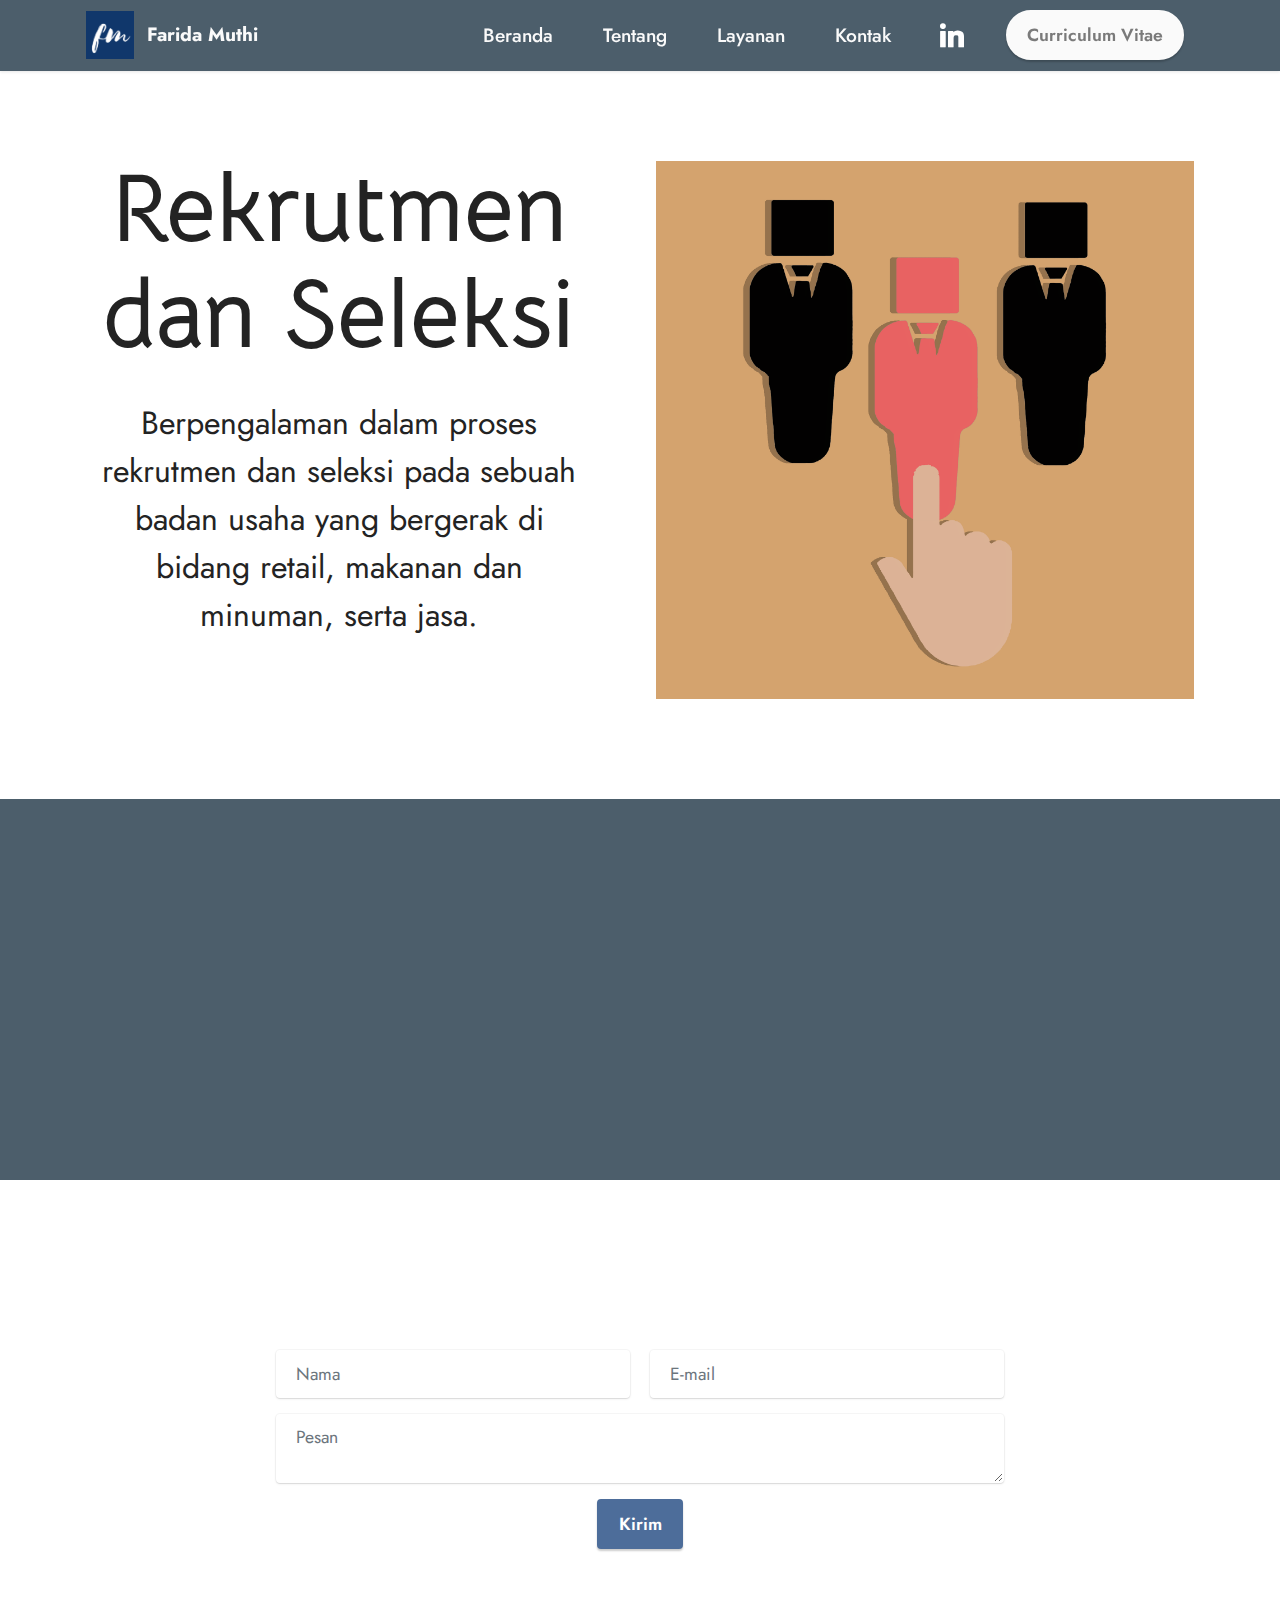
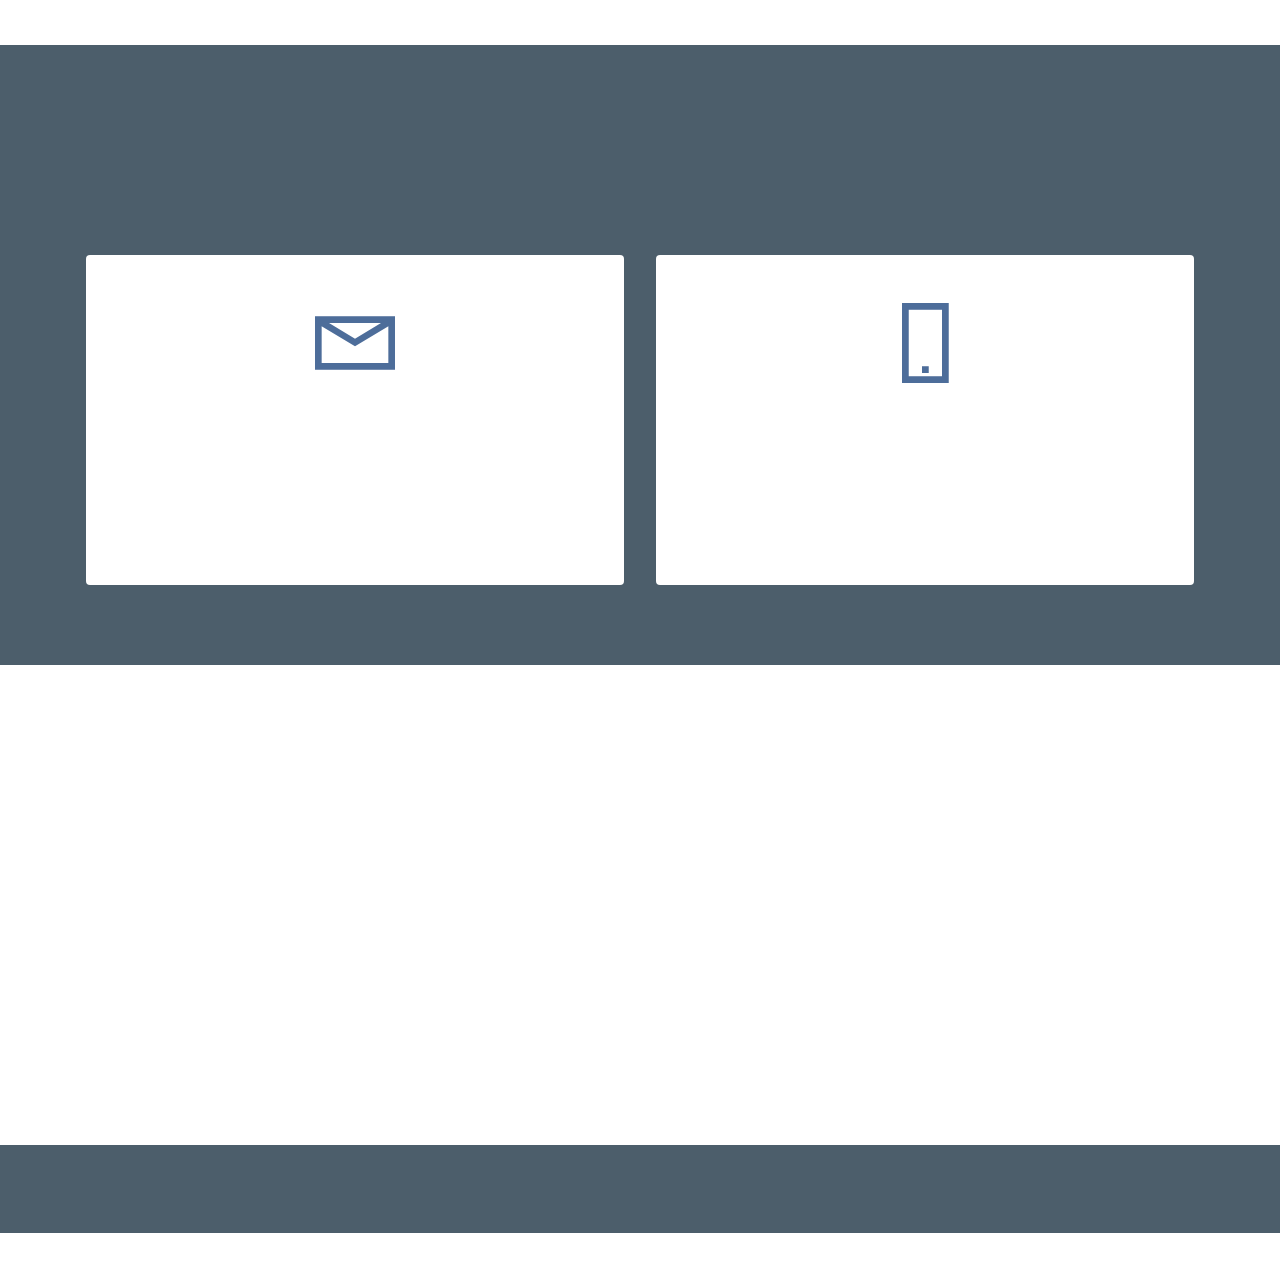
==== commit 8efd7ba3: "create github pages" ====
--- a/page1.html
+++ b/page1.html
@@ -34,7 +34,7 @@
   <section data-bs-version="5.1" class="menu menu1 cid-sYSXwxnLnl" once="menu" id="menu1-2">
     
 
-    <nav class="navbar navbar-dropdown navbar-expand-lg">
+    <nav class="navbar navbar-dropdown navbar-fixed-top navbar-expand-lg">
         <div class="container">
             <div class="navbar-brand">
                 <span class="navbar-logo">
@@ -65,7 +65,7 @@
                     
                     
                 </div>
-                <div class="navbar-buttons mbr-section-btn"><a class="btn btn-white display-4" href="https://docs.google.com/document/d/1shDUPEkPM0B78n5rnHs5VSztVj6Z0UzP/edit?usp=sharing&ouid=105430754308481717440&rtpof=true&sd=true">Curriculum Vitae</a></div>
+                <div class="navbar-buttons mbr-section-btn"><a class="btn btn-white display-4" href="https://docs.google.com/document/d/1shDUPEkPM0B78n5rnHs5VSztVj6Z0UzP/edit?usp=sharing&ouid=105430754308481717440&rtpof=true&sd=true" target="_blank">Curriculum Vitae</a></div>
             </div>
         </div>
     </nav>
@@ -125,7 +125,7 @@
         </div>
         <div class="row justify-content-center mt-4">
             <div class="col-lg-8 mx-auto mbr-form" data-form-type="formoid">
-                <form action="https://mobirise.eu/" method="POST" class="mbr-form form-with-styler" data-form-title="Form Name"><input type="hidden" name="email" data-form-email="true" value="5MX0TG/jhvuddxsSS+L6E8cNlAWQXwQp5PQRH2P7K+poK5fKbwC+MyLjczdYlK3WTxWCQoKgL7465f/I40ixC6d3LB/Njp+lbtdcK78lYhuCUIp1bmclO8O9xiwnNzel">
+                <form action="https://mobirise.eu/" method="POST" class="mbr-form form-with-styler" data-form-title="Form Name"><input type="hidden" name="email" data-form-email="true" value="oCfiDVeyQrUP3X9wcWFHXCzd31cOX1kooxpx/HR/q04QYankHIlzbdeFelkMp+fUTj6PEylS/pQmIQ1Rh9Mc5Rwy7bt1FG1sWy+NfgUmUHhDMZGTN83b37U75uPHMCDb">
                     <div class="row">
                         <div hidden="hidden" data-form-alert="" class="alert alert-success col-12">Thanks for filling out the form!</div>
                         <div hidden="hidden" data-form-alert-danger="" class="alert alert-danger col-12">
@@ -205,7 +205,7 @@
     
     <div>
         
-        <div class="google-map"><iframe frameborder="0" style="border:0" src="https://www.google.com/maps/embed/v1/place?key=AIzaSyCNveGQ9bfpKFwWzQLLftrR9hNiHwdqQG8&amp;q=Univeritas Negeri Yogyakarta" allowfullscreen=""></iframe></div>
+        <div class="google-map"><iframe frameborder="0" style="border:0" src="https://www.google.com/maps/embed/v1/place?key=AIzaSyCZI5F_k6S1k46ujh0SNrapM89f7mJxd30&amp;q=Univeritas Negeri Yogyakarta" allowfullscreen=""></iframe></div>
     </div>
 </section>
 
@@ -224,7 +224,7 @@
             </div>
         </div>
     </div>
-</section><section style="background-color: #fff; font-family: -apple-system, BlinkMacSystemFont, 'Segoe UI', 'Roboto', 'Helvetica Neue', Arial, sans-serif; color:#aaa; font-size:12px; padding: 0; align-items: center; display: flex;"><a href="https://mobirise.site/l" style="flex: 1 1; height: 3rem; padding-left: 1rem;"></a><p style="flex: 0 0 auto; margin:0; padding-right:1rem;"><a href="https://mobirise.site/q" style="color:#aaa;">This site</a> was created with Mobirise web template</p></section><script src="assets/bootstrap/js/bootstrap.bundle.min.js"></script>  <script src="assets/smoothscroll/smooth-scroll.js"></script>  <script src="assets/ytplayer/index.js"></script>  <script src="assets/dropdown/js/navbar-dropdown.js"></script>  <script src="assets/theme/js/script.js"></script>  <script src="assets/formoid/formoid.min.js"></script>  
+</section><section style="background-color: #fff; font-family: -apple-system, BlinkMacSystemFont, 'Segoe UI', 'Roboto', 'Helvetica Neue', Arial, sans-serif; color:#aaa; font-size:12px; padding: 0; align-items: center; display: flex;"><a href="https://mobirise.site/k" style="flex: 1 1; height: 3rem; padding-left: 1rem;"></a><p style="flex: 0 0 auto; margin:0; padding-right:1rem;">Make a website - <a href="https://mobirise.site/w" style="color:#aaa;">Check this</a></p></section><script src="assets/bootstrap/js/bootstrap.bundle.min.js"></script>  <script src="assets/smoothscroll/smooth-scroll.js"></script>  <script src="assets/ytplayer/index.js"></script>  <script src="assets/dropdown/js/navbar-dropdown.js"></script>  <script src="assets/theme/js/script.js"></script>  <script src="assets/formoid/formoid.min.js"></script>  
   
   
  <div id="scrollToTop" class="scrollToTop mbr-arrow-up"><a style="text-align: center;"><i class="mbr-arrow-up-icon mbr-arrow-up-icon-cm cm-icon cm-icon-smallarrow-up"></i></a></div>
--- a/assets/mobirise/css/mbr-additional.css
+++ b/assets/mobirise/css/mbr-additional.css
@@ -6,19 +6,19 @@
 }
 .display-1 {
   font-family: 'Bellota Text', display;
-  font-size: 4.6rem;
+  font-size: 6rem;
   line-height: 1.1;
 }
 .display-1 > .mbr-iconfont {
-  font-size: 5.75rem;
+  font-size: 7.5rem;
 }
 .display-2 {
   font-family: 'Bellota Text', display;
-  font-size: 2rem;
+  font-size: 2.4rem;
   line-height: 1.1;
 }
 .display-2 > .mbr-iconfont {
-  font-size: 2.5rem;
+  font-size: 3rem;
 }
 .display-4 {
   font-family: 'Jost', sans-serif;
@@ -51,19 +51,19 @@
 /* 0.65 - min scale variable, may vary */
 @media (max-width: 992px) {
   .display-1 {
-    font-size: 3.68rem;
+    font-size: 4.8rem;
   }
 }
 @media (max-width: 768px) {
   .display-1 {
-    font-size: 3.22rem;
-    font-size: calc( 2.26rem + (4.6 - 2.26) * ((100vw - 20rem) / (48 - 20)));
-    line-height: calc( 1.1 * (2.26rem + (4.6 - 2.26) * ((100vw - 20rem) / (48 - 20))));
+    font-size: 4.2rem;
+    font-size: calc( 2.75rem + (6 - 2.75) * ((100vw - 20rem) / (48 - 20)));
+    line-height: calc( 1.1 * (2.75rem + (6 - 2.75) * ((100vw - 20rem) / (48 - 20))));
   }
   .display-2 {
-    font-size: 1.6rem;
-    font-size: calc( 1.35rem + (2 - 1.35) * ((100vw - 20rem) / (48 - 20)));
-    line-height: calc( 1.3 * (1.35rem + (2 - 1.35) * ((100vw - 20rem) / (48 - 20))));
+    font-size: 1.92rem;
+    font-size: calc( 1.49rem + (2.4 - 1.49) * ((100vw - 20rem) / (48 - 20)));
+    line-height: calc( 1.3 * (1.49rem + (2.4 - 1.49) * ((100vw - 20rem) / (48 - 20))));
   }
   .display-4 {
     font-size: 0.88rem;
@@ -707,8 +707,14 @@
 a {
   transition: color 0.6s;
 }
-.cid-sFGMsvHDIa .navbar-dropdown {
-  position: relative !important;
+.cid-sFGMsvHDIa {
+  z-index: 1000;
+  width: 100%;
+  position: relative;
+  min-height: 60px;
+}
+.cid-sFGMsvHDIa nav.navbar {
+  position: fixed;
 }
 .cid-sFGMsvHDIa .dropdown-item:before {
   font-family: Moririse2 !important;
@@ -1024,6 +1030,7 @@
 }
 .cid-sFGMsvHDIa .navbar-dropdown {
   padding: 0 1rem;
+  position: fixed;
 }
 .cid-sFGMsvHDIa a.nav-link {
   display: flex;
@@ -1053,13 +1060,13 @@
   }
 }
 .cid-sFGMfPD7iT {
-  padding-top: 11rem;
-  padding-bottom: 11rem;
+  padding-top: 6rem;
+  padding-bottom: 4rem;
   background-image: url("../../../assets/images/picsart-22-03-06-22.jpeg");
 }
 .cid-sFGMfPD7iT .mbr-section-title {
   text-align: right;
-  color: #000000;
+  color: #23446f;
 }
 .cid-sFGMfPD7iT .mbr-text,
 .cid-sFGMfPD7iT .mbr-section-btn {
@@ -1120,7 +1127,7 @@
 .cid-sFGNGNNW5A .item-wrapper {
   position: relative;
   border-radius: 4px;
-  background: #ffffff;
+  background: #4c5e6b;
   height: 100%;
   display: flex;
   flex-flow: column nowrap;
@@ -1145,49 +1152,51 @@
   margin-top: auto !important;
 }
 .cid-sFGNGNNW5A .mbr-section-title {
-  color: #232323;
+  color: #000000;
 }
 .cid-sFGNGNNW5A .mbr-text,
 .cid-sFGNGNNW5A .mbr-section-btn {
   text-align: left;
-  color: #5f6366;
+  color: #fafafa;
 }
 .cid-sFGNGNNW5A .item-title {
   text-align: left;
+  color: #ffffff;
 }
 .cid-sFGNGNNW5A .item-subtitle {
   text-align: left;
 }
-.cid-sYSVcjmL0M {
+.cid-sZjLc8uI2d {
   padding-top: 5rem;
   padding-bottom: 5rem;
   background-color: #4c5e6b;
 }
-.cid-sYSVcjmL0M .mbr-iconfont {
-  display: block;
-  font-size: 5rem;
+.cid-sZjLc8uI2d .image-wrapper {
+  display: flex;
+  align-items: center;
+}
+.cid-sZjLc8uI2d .card-wrapper {
+  margin-bottom: 2rem;
+  display: flex;
+  border-radius: 4px;
+  background: #fafafa;
+}
+@media (max-width: 991px) {
+  .cid-sZjLc8uI2d .card-wrapper {
+    padding: 1rem 2rem;
+  }
+}
+@media (min-width: 992px) {
+  .cid-sZjLc8uI2d .card-wrapper {
+    padding: 2rem 4rem;
+  }
+}
+.cid-sZjLc8uI2d .mbr-iconfont {
+  font-size: 2rem;
+  padding-right: 1.5rem;
   color: #4d6d9a;
-  margin-bottom: 2rem;
-}
-.cid-sYSVcjmL0M .card-wrapper {
-  padding: 3rem;
-  background: #fafafa;
-  border-radius: 4px;
-}
-@media (max-width: 992px) {
-  .cid-sYSVcjmL0M .card-wrapper {
-    margin-bottom: 2rem;
-  }
-}
-@media (max-width: 767px) {
-  .cid-sYSVcjmL0M .card-wrapper {
-    padding: 3rem 1rem;
-  }
-}
-.cid-sYSVcjmL0M .mbr-section-title {
-  color: #fafafa;
-}
-.cid-sYSVcjmL0M .mbr-section-subtitle {
+}
+.cid-sZjLc8uI2d .mbr-section-title {
   color: #fafafa;
 }
 .cid-sFGSPUeMie {
@@ -1226,8 +1235,14 @@
   background-color: #4c5e6b;
   overflow: hidden;
 }
-.cid-sYSXwxnLnl .navbar-dropdown {
-  position: relative !important;
+.cid-sYSXwxnLnl {
+  z-index: 1000;
+  width: 100%;
+  position: relative;
+  min-height: 60px;
+}
+.cid-sYSXwxnLnl nav.navbar {
+  position: fixed;
 }
 .cid-sYSXwxnLnl .dropdown-item:before {
   font-family: Moririse2 !important;
@@ -1543,6 +1558,7 @@
 }
 .cid-sYSXwxnLnl .navbar-dropdown {
   padding: 0 1rem;
+  position: fixed;
 }
 .cid-sYSXwxnLnl a.nav-link {
   display: flex;
@@ -1728,8 +1744,14 @@
   background-color: #4c5e6b;
   overflow: hidden;
 }
-.cid-sZj9M6xNLW .navbar-dropdown {
-  position: relative !important;
+.cid-sZj9M6xNLW {
+  z-index: 1000;
+  width: 100%;
+  position: relative;
+  min-height: 60px;
+}
+.cid-sZj9M6xNLW nav.navbar {
+  position: fixed;
 }
 .cid-sZj9M6xNLW .dropdown-item:before {
   font-family: Moririse2 !important;
@@ -2045,6 +2067,7 @@
 }
 .cid-sZj9M6xNLW .navbar-dropdown {
   padding: 0 1rem;
+  position: fixed;
 }
 .cid-sZj9M6xNLW a.nav-link {
   display: flex;
@@ -2230,8 +2253,14 @@
   background-color: #4c5e6b;
   overflow: hidden;
 }
-.cid-sZjccncQuj .navbar-dropdown {
-  position: relative !important;
+.cid-sZjccncQuj {
+  z-index: 1000;
+  width: 100%;
+  position: relative;
+  min-height: 60px;
+}
+.cid-sZjccncQuj nav.navbar {
+  position: fixed;
 }
 .cid-sZjccncQuj .dropdown-item:before {
   font-family: Moririse2 !important;
@@ -2547,6 +2576,7 @@
 }
 .cid-sZjccncQuj .navbar-dropdown {
   padding: 0 1rem;
+  position: fixed;
 }
 .cid-sZjccncQuj a.nav-link {
   display: flex;
@@ -2732,6 +2762,6 @@
 .cid-sZjccs3heI {
   padding-top: 30px;
   padding-bottom: 30px;
-  background-color: #4d6d9a;
+  background-color: #4c5e6b;
   overflow: hidden;
 }
--- a/assets/mobirise/css/mbr-additional.css
+++ b/assets/mobirise/css/mbr-additional.css
@@ -6,19 +6,19 @@
 }
 .display-1 {
   font-family: 'Bellota Text', display;
-  font-size: 4.6rem;
+  font-size: 6rem;
   line-height: 1.1;
 }
 .display-1 > .mbr-iconfont {
-  font-size: 5.75rem;
+  font-size: 7.5rem;
 }
 .display-2 {
   font-family: 'Bellota Text', display;
-  font-size: 2rem;
+  font-size: 2.4rem;
   line-height: 1.1;
 }
 .display-2 > .mbr-iconfont {
-  font-size: 2.5rem;
+  font-size: 3rem;
 }
 .display-4 {
   font-family: 'Jost', sans-serif;
@@ -51,19 +51,19 @@
 /* 0.65 - min scale variable, may vary */
 @media (max-width: 992px) {
   .display-1 {
-    font-size: 3.68rem;
+    font-size: 4.8rem;
   }
 }
 @media (max-width: 768px) {
   .display-1 {
-    font-size: 3.22rem;
-    font-size: calc( 2.26rem + (4.6 - 2.26) * ((100vw - 20rem) / (48 - 20)));
-    line-height: calc( 1.1 * (2.26rem + (4.6 - 2.26) * ((100vw - 20rem) / (48 - 20))));
+    font-size: 4.2rem;
+    font-size: calc( 2.75rem + (6 - 2.75) * ((100vw - 20rem) / (48 - 20)));
+    line-height: calc( 1.1 * (2.75rem + (6 - 2.75) * ((100vw - 20rem) / (48 - 20))));
   }
   .display-2 {
-    font-size: 1.6rem;
-    font-size: calc( 1.35rem + (2 - 1.35) * ((100vw - 20rem) / (48 - 20)));
-    line-height: calc( 1.3 * (1.35rem + (2 - 1.35) * ((100vw - 20rem) / (48 - 20))));
+    font-size: 1.92rem;
+    font-size: calc( 1.49rem + (2.4 - 1.49) * ((100vw - 20rem) / (48 - 20)));
+    line-height: calc( 1.3 * (1.49rem + (2.4 - 1.49) * ((100vw - 20rem) / (48 - 20))));
   }
   .display-4 {
     font-size: 0.88rem;
@@ -707,8 +707,14 @@
 a {
   transition: color 0.6s;
 }
-.cid-sFGMsvHDIa .navbar-dropdown {
-  position: relative !important;
+.cid-sFGMsvHDIa {
+  z-index: 1000;
+  width: 100%;
+  position: relative;
+  min-height: 60px;
+}
+.cid-sFGMsvHDIa nav.navbar {
+  position: fixed;
 }
 .cid-sFGMsvHDIa .dropdown-item:before {
   font-family: Moririse2 !important;
@@ -1024,6 +1030,7 @@
 }
 .cid-sFGMsvHDIa .navbar-dropdown {
   padding: 0 1rem;
+  position: fixed;
 }
 .cid-sFGMsvHDIa a.nav-link {
   display: flex;
@@ -1053,13 +1060,13 @@
   }
 }
 .cid-sFGMfPD7iT {
-  padding-top: 11rem;
-  padding-bottom: 11rem;
+  padding-top: 6rem;
+  padding-bottom: 4rem;
   background-image: url("../../../assets/images/picsart-22-03-06-22.jpeg");
 }
 .cid-sFGMfPD7iT .mbr-section-title {
   text-align: right;
-  color: #000000;
+  color: #23446f;
 }
 .cid-sFGMfPD7iT .mbr-text,
 .cid-sFGMfPD7iT .mbr-section-btn {
@@ -1120,7 +1127,7 @@
 .cid-sFGNGNNW5A .item-wrapper {
   position: relative;
   border-radius: 4px;
-  background: #ffffff;
+  background: #4c5e6b;
   height: 100%;
   display: flex;
   flex-flow: column nowrap;
@@ -1145,49 +1152,51 @@
   margin-top: auto !important;
 }
 .cid-sFGNGNNW5A .mbr-section-title {
-  color: #232323;
+  color: #000000;
 }
 .cid-sFGNGNNW5A .mbr-text,
 .cid-sFGNGNNW5A .mbr-section-btn {
   text-align: left;
-  color: #5f6366;
+  color: #fafafa;
 }
 .cid-sFGNGNNW5A .item-title {
   text-align: left;
+  color: #ffffff;
 }
 .cid-sFGNGNNW5A .item-subtitle {
   text-align: left;
 }
-.cid-sYSVcjmL0M {
+.cid-sZjLc8uI2d {
   padding-top: 5rem;
   padding-bottom: 5rem;
   background-color: #4c5e6b;
 }
-.cid-sYSVcjmL0M .mbr-iconfont {
-  display: block;
-  font-size: 5rem;
+.cid-sZjLc8uI2d .image-wrapper {
+  display: flex;
+  align-items: center;
+}
+.cid-sZjLc8uI2d .card-wrapper {
+  margin-bottom: 2rem;
+  display: flex;
+  border-radius: 4px;
+  background: #fafafa;
+}
+@media (max-width: 991px) {
+  .cid-sZjLc8uI2d .card-wrapper {
+    padding: 1rem 2rem;
+  }
+}
+@media (min-width: 992px) {
+  .cid-sZjLc8uI2d .card-wrapper {
+    padding: 2rem 4rem;
+  }
+}
+.cid-sZjLc8uI2d .mbr-iconfont {
+  font-size: 2rem;
+  padding-right: 1.5rem;
   color: #4d6d9a;
-  margin-bottom: 2rem;
-}
-.cid-sYSVcjmL0M .card-wrapper {
-  padding: 3rem;
-  background: #fafafa;
-  border-radius: 4px;
-}
-@media (max-width: 992px) {
-  .cid-sYSVcjmL0M .card-wrapper {
-    margin-bottom: 2rem;
-  }
-}
-@media (max-width: 767px) {
-  .cid-sYSVcjmL0M .card-wrapper {
-    padding: 3rem 1rem;
-  }
-}
-.cid-sYSVcjmL0M .mbr-section-title {
-  color: #fafafa;
-}
-.cid-sYSVcjmL0M .mbr-section-subtitle {
+}
+.cid-sZjLc8uI2d .mbr-section-title {
   color: #fafafa;
 }
 .cid-sFGSPUeMie {
@@ -1226,8 +1235,14 @@
   background-color: #4c5e6b;
   overflow: hidden;
 }
-.cid-sYSXwxnLnl .navbar-dropdown {
-  position: relative !important;
+.cid-sYSXwxnLnl {
+  z-index: 1000;
+  width: 100%;
+  position: relative;
+  min-height: 60px;
+}
+.cid-sYSXwxnLnl nav.navbar {
+  position: fixed;
 }
 .cid-sYSXwxnLnl .dropdown-item:before {
   font-family: Moririse2 !important;
@@ -1543,6 +1558,7 @@
 }
 .cid-sYSXwxnLnl .navbar-dropdown {
   padding: 0 1rem;
+  position: fixed;
 }
 .cid-sYSXwxnLnl a.nav-link {
   display: flex;
@@ -1728,8 +1744,14 @@
   background-color: #4c5e6b;
   overflow: hidden;
 }
-.cid-sZj9M6xNLW .navbar-dropdown {
-  position: relative !important;
+.cid-sZj9M6xNLW {
+  z-index: 1000;
+  width: 100%;
+  position: relative;
+  min-height: 60px;
+}
+.cid-sZj9M6xNLW nav.navbar {
+  position: fixed;
 }
 .cid-sZj9M6xNLW .dropdown-item:before {
   font-family: Moririse2 !important;
@@ -2045,6 +2067,7 @@
 }
 .cid-sZj9M6xNLW .navbar-dropdown {
   padding: 0 1rem;
+  position: fixed;
 }
 .cid-sZj9M6xNLW a.nav-link {
   display: flex;
@@ -2230,8 +2253,14 @@
   background-color: #4c5e6b;
   overflow: hidden;
 }
-.cid-sZjccncQuj .navbar-dropdown {
-  position: relative !important;
+.cid-sZjccncQuj {
+  z-index: 1000;
+  width: 100%;
+  position: relative;
+  min-height: 60px;
+}
+.cid-sZjccncQuj nav.navbar {
+  position: fixed;
 }
 .cid-sZjccncQuj .dropdown-item:before {
   font-family: Moririse2 !important;
@@ -2547,6 +2576,7 @@
 }
 .cid-sZjccncQuj .navbar-dropdown {
   padding: 0 1rem;
+  position: fixed;
 }
 .cid-sZjccncQuj a.nav-link {
   display: flex;
@@ -2732,6 +2762,6 @@
 .cid-sZjccs3heI {
   padding-top: 30px;
   padding-bottom: 30px;
-  background-color: #4d6d9a;
+  background-color: #4c5e6b;
   overflow: hidden;
 }
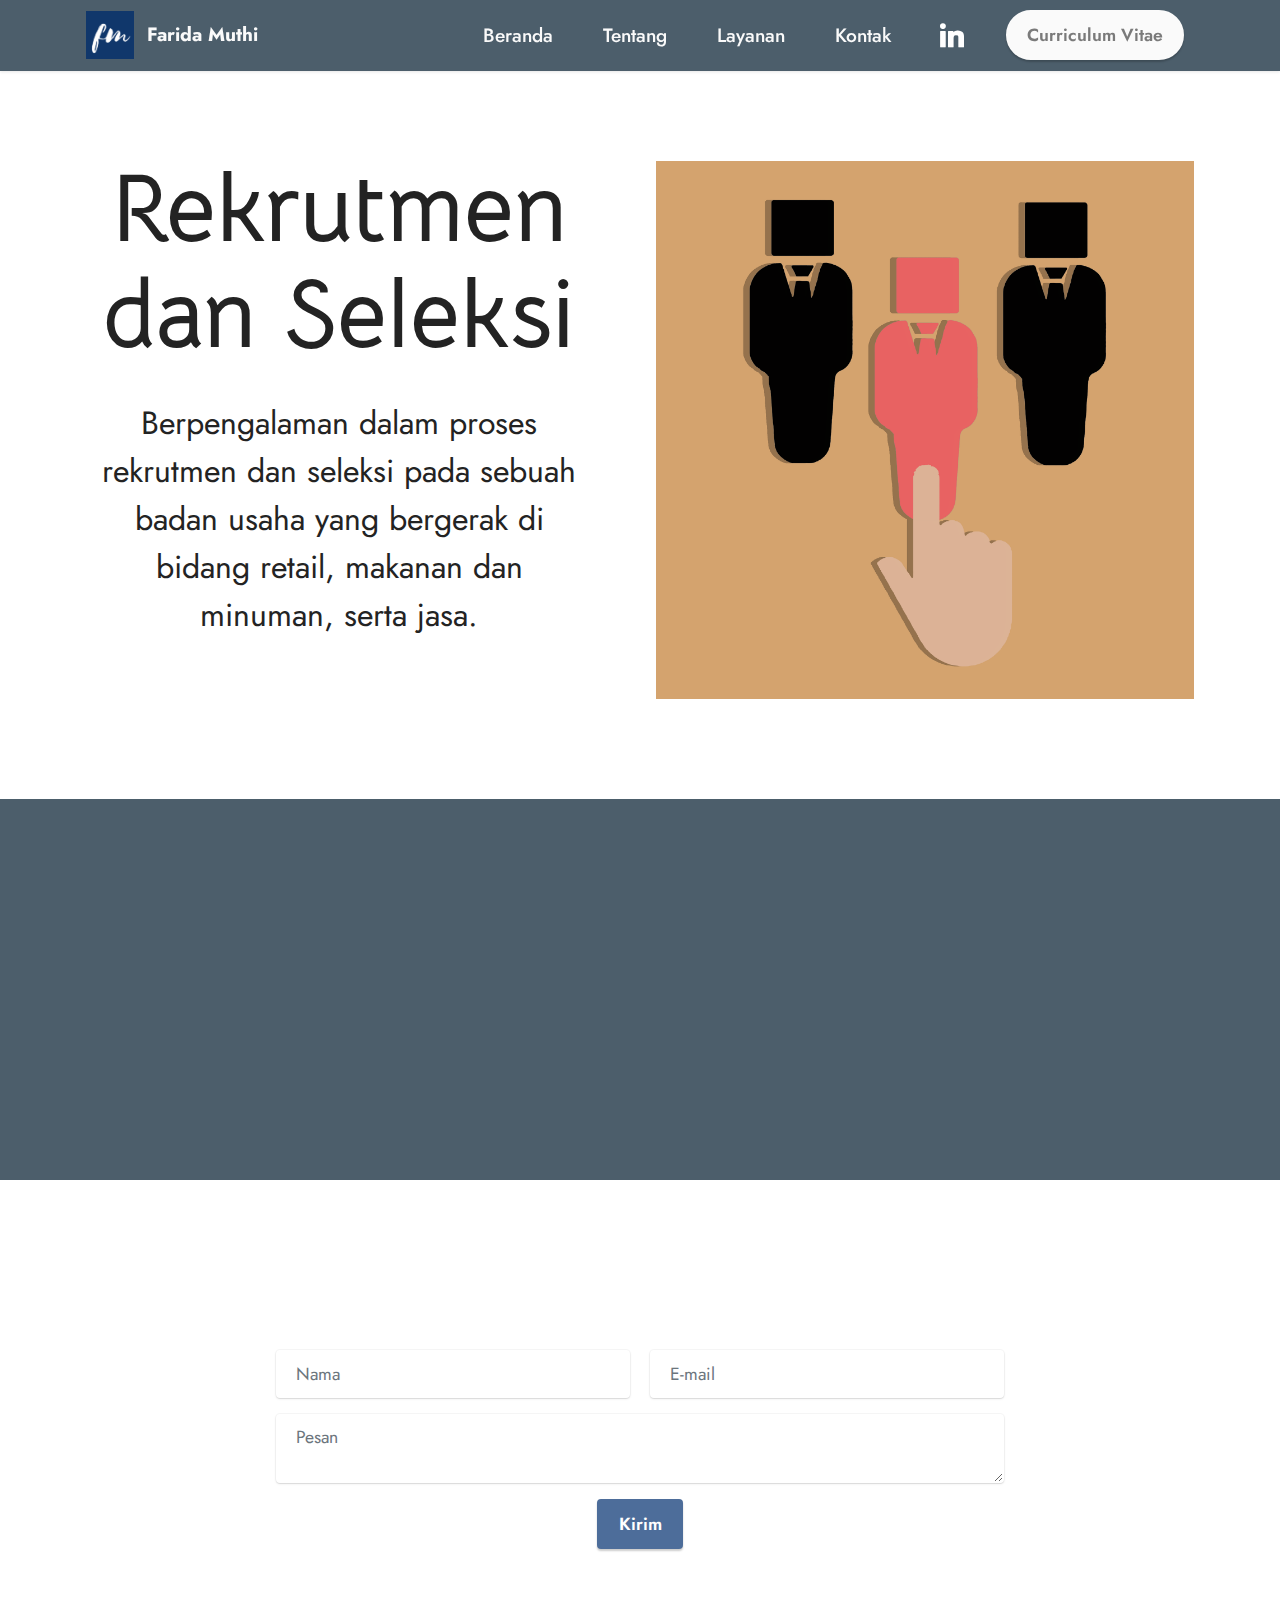
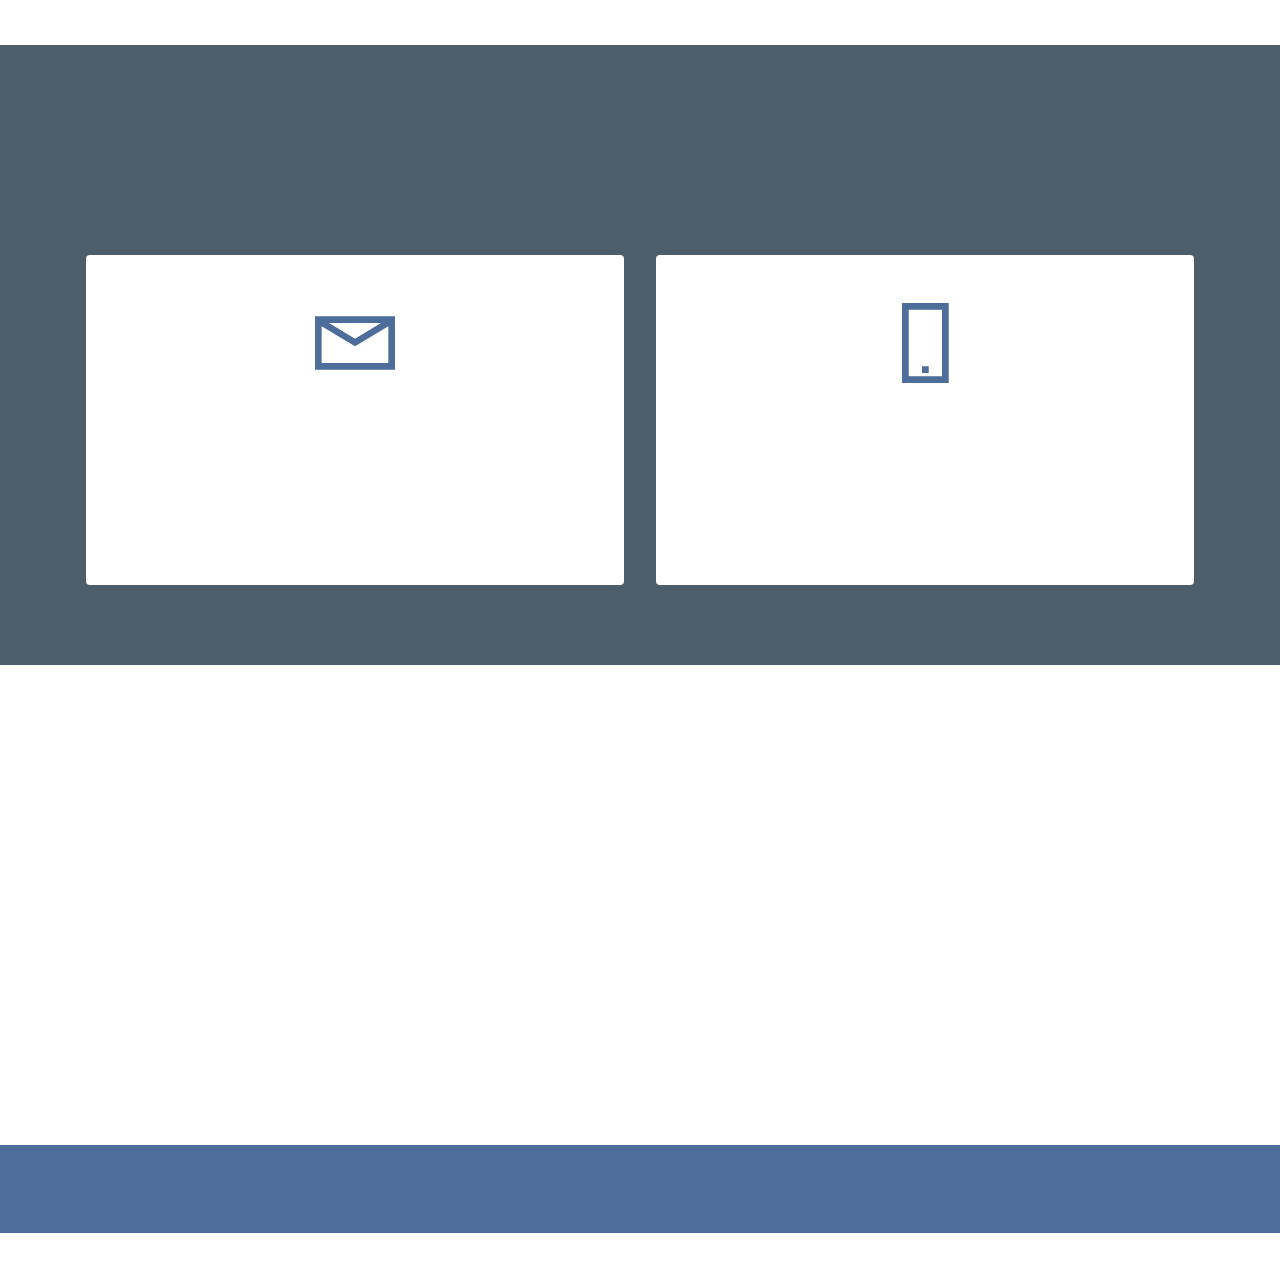
==== commit 97603718: "create github pages" ====
--- a/page1.html
+++ b/page1.html
@@ -21,8 +21,8 @@
   <link rel="stylesheet" href="assets/theme/css/style.css">
   <link rel="preload" href="https://fonts.googleapis.com/css?family=Bellota+Text:300,300i,400,400i,700,700i&display=swap" as="style" onload="this.onload=null;this.rel='stylesheet'">
   <noscript><link rel="stylesheet" href="https://fonts.googleapis.com/css?family=Bellota+Text:300,300i,400,400i,700,700i&display=swap"></noscript>
-  <link rel="preload" href="https://fonts.googleapis.com/css2?family=Jost:ital,wght@0,400;0,700;1,400;1,700&display=swap&display=swap" as="style" onload="this.onload=null;this.rel='stylesheet'">
-  <noscript><link rel="stylesheet" href="https://fonts.googleapis.com/css2?family=Jost:ital,wght@0,400;0,700;1,400;1,700&display=swap&display=swap"></noscript>
+  <link rel="preload" href="https://fonts.googleapis.com/css?family=Jost:100,200,300,400,500,600,700,800,900,100i,200i,300i,400i,500i,600i,700i,800i,900i&display=swap" as="style" onload="this.onload=null;this.rel='stylesheet'">
+  <noscript><link rel="stylesheet" href="https://fonts.googleapis.com/css?family=Jost:100,200,300,400,500,600,700,800,900,100i,200i,300i,400i,500i,600i,700i,800i,900i&display=swap"></noscript>
   <link rel="preload" as="style" href="assets/mobirise/css/mbr-additional.css"><link rel="stylesheet" href="assets/mobirise/css/mbr-additional.css" type="text/css">
   
   
@@ -125,7 +125,7 @@
         </div>
         <div class="row justify-content-center mt-4">
             <div class="col-lg-8 mx-auto mbr-form" data-form-type="formoid">
-                <form action="https://mobirise.eu/" method="POST" class="mbr-form form-with-styler" data-form-title="Form Name"><input type="hidden" name="email" data-form-email="true" value="oCfiDVeyQrUP3X9wcWFHXCzd31cOX1kooxpx/HR/q04QYankHIlzbdeFelkMp+fUTj6PEylS/pQmIQ1Rh9Mc5Rwy7bt1FG1sWy+NfgUmUHhDMZGTN83b37U75uPHMCDb">
+                <form action="https://mobirise.eu/" method="POST" class="mbr-form form-with-styler" data-form-title="Form Name"><input type="hidden" name="email" data-form-email="true" value="ZElQOcC075iAjLKiXgBHoq/SpkQNXF8HzLU9jOjcq/3gH2Ms2AW7BCnHlpXrFB3pMixvOq17gbb0RFZSpvcCcw15VqEEm28GEz6AK/edLJPHdeA6CyhgidMlEGJ/56Bc">
                     <div class="row">
                         <div hidden="hidden" data-form-alert="" class="alert alert-success col-12">Thanks for filling out the form!</div>
                         <div hidden="hidden" data-form-alert-danger="" class="alert alert-danger col-12">
@@ -205,7 +205,7 @@
     
     <div>
         
-        <div class="google-map"><iframe frameborder="0" style="border:0" src="https://www.google.com/maps/embed/v1/place?key=AIzaSyCZI5F_k6S1k46ujh0SNrapM89f7mJxd30&amp;q=Univeritas Negeri Yogyakarta" allowfullscreen=""></iframe></div>
+        <div class="google-map"><iframe frameborder="0" style="border:0" src="https://www.google.com/maps/embed/v1/place?key=AIzaSyCNveGQ9bfpKFwWzQLLftrR9hNiHwdqQG8&amp;q=Univeritas Negeri Yogyakarta" allowfullscreen=""></iframe></div>
     </div>
 </section>
 
@@ -224,7 +224,7 @@
             </div>
         </div>
     </div>
-</section><section style="background-color: #fff; font-family: -apple-system, BlinkMacSystemFont, 'Segoe UI', 'Roboto', 'Helvetica Neue', Arial, sans-serif; color:#aaa; font-size:12px; padding: 0; align-items: center; display: flex;"><a href="https://mobirise.site/k" style="flex: 1 1; height: 3rem; padding-left: 1rem;"></a><p style="flex: 0 0 auto; margin:0; padding-right:1rem;">Make a website - <a href="https://mobirise.site/w" style="color:#aaa;">Check this</a></p></section><script src="assets/bootstrap/js/bootstrap.bundle.min.js"></script>  <script src="assets/smoothscroll/smooth-scroll.js"></script>  <script src="assets/ytplayer/index.js"></script>  <script src="assets/dropdown/js/navbar-dropdown.js"></script>  <script src="assets/theme/js/script.js"></script>  <script src="assets/formoid/formoid.min.js"></script>  
+</section><section style="background-color: #fff; font-family: -apple-system, BlinkMacSystemFont, 'Segoe UI', 'Roboto', 'Helvetica Neue', Arial, sans-serif; color:#aaa; font-size:12px; padding: 0; align-items: center; display: flex;"><a href="https://mobirise.site/r" style="flex: 1 1; height: 3rem; padding-left: 1rem;"></a><p style="flex: 0 0 auto; margin:0; padding-right:1rem;">Build a free website - <a href="https://mobirise.site/w" style="color:#aaa;">See it</a></p></section><script src="assets/bootstrap/js/bootstrap.bundle.min.js"></script>  <script src="assets/smoothscroll/smooth-scroll.js"></script>  <script src="assets/ytplayer/index.js"></script>  <script src="assets/dropdown/js/navbar-dropdown.js"></script>  <script src="assets/theme/js/script.js"></script>  <script src="assets/formoid/formoid.min.js"></script>  
   
   
  <div id="scrollToTop" class="scrollToTop mbr-arrow-up"><a style="text-align: center;"><i class="mbr-arrow-up-icon mbr-arrow-up-icon-cm cm-icon cm-icon-smallarrow-up"></i></a></div>
--- a/assets/mobirise/css/mbr-additional.css
+++ b/assets/mobirise/css/mbr-additional.css
@@ -1061,7 +1061,7 @@
 }
 .cid-sFGMfPD7iT {
   padding-top: 6rem;
-  padding-bottom: 4rem;
+  padding-bottom: 6rem;
   background-image: url("../../../assets/images/picsart-22-03-06-22.jpeg");
 }
 .cid-sFGMfPD7iT .mbr-section-title {
@@ -1741,7 +1741,7 @@
 .cid-sYSXwDzULH {
   padding-top: 30px;
   padding-bottom: 30px;
-  background-color: #4c5e6b;
+  background-color: #4d6d9a;
   overflow: hidden;
 }
 .cid-sZj9M6xNLW {
@@ -2250,7 +2250,7 @@
 .cid-sZj9McgmPI {
   padding-top: 30px;
   padding-bottom: 30px;
-  background-color: #4c5e6b;
+  background-color: #4d6d9a;
   overflow: hidden;
 }
 .cid-sZjccncQuj {
@@ -2762,6 +2762,6 @@
 .cid-sZjccs3heI {
   padding-top: 30px;
   padding-bottom: 30px;
-  background-color: #4c5e6b;
+  background-color: #4d6d9a;
   overflow: hidden;
 }
--- a/assets/mobirise/css/mbr-additional.css
+++ b/assets/mobirise/css/mbr-additional.css
@@ -1061,7 +1061,7 @@
 }
 .cid-sFGMfPD7iT {
   padding-top: 6rem;
-  padding-bottom: 4rem;
+  padding-bottom: 6rem;
   background-image: url("../../../assets/images/picsart-22-03-06-22.jpeg");
 }
 .cid-sFGMfPD7iT .mbr-section-title {
@@ -1741,7 +1741,7 @@
 .cid-sYSXwDzULH {
   padding-top: 30px;
   padding-bottom: 30px;
-  background-color: #4c5e6b;
+  background-color: #4d6d9a;
   overflow: hidden;
 }
 .cid-sZj9M6xNLW {
@@ -2250,7 +2250,7 @@
 .cid-sZj9McgmPI {
   padding-top: 30px;
   padding-bottom: 30px;
-  background-color: #4c5e6b;
+  background-color: #4d6d9a;
   overflow: hidden;
 }
 .cid-sZjccncQuj {
@@ -2762,6 +2762,6 @@
 .cid-sZjccs3heI {
   padding-top: 30px;
   padding-bottom: 30px;
-  background-color: #4c5e6b;
+  background-color: #4d6d9a;
   overflow: hidden;
 }
